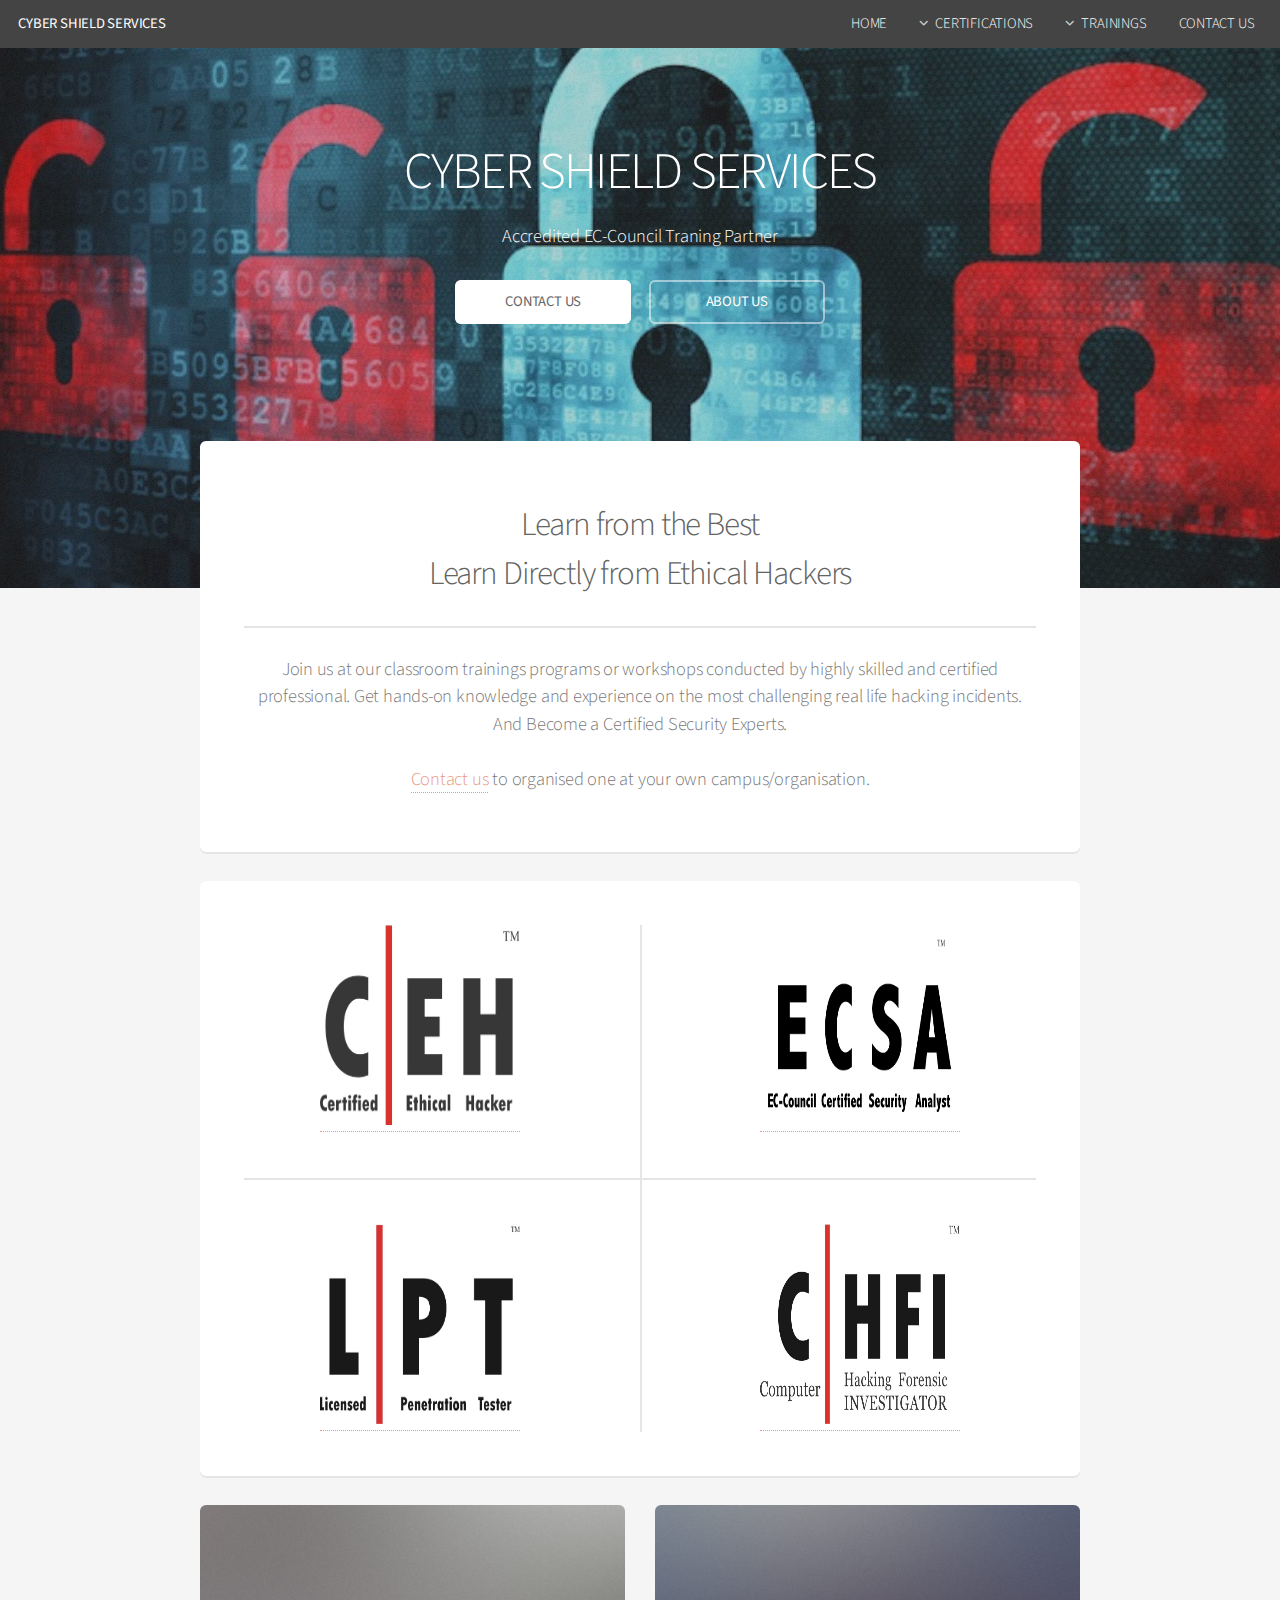
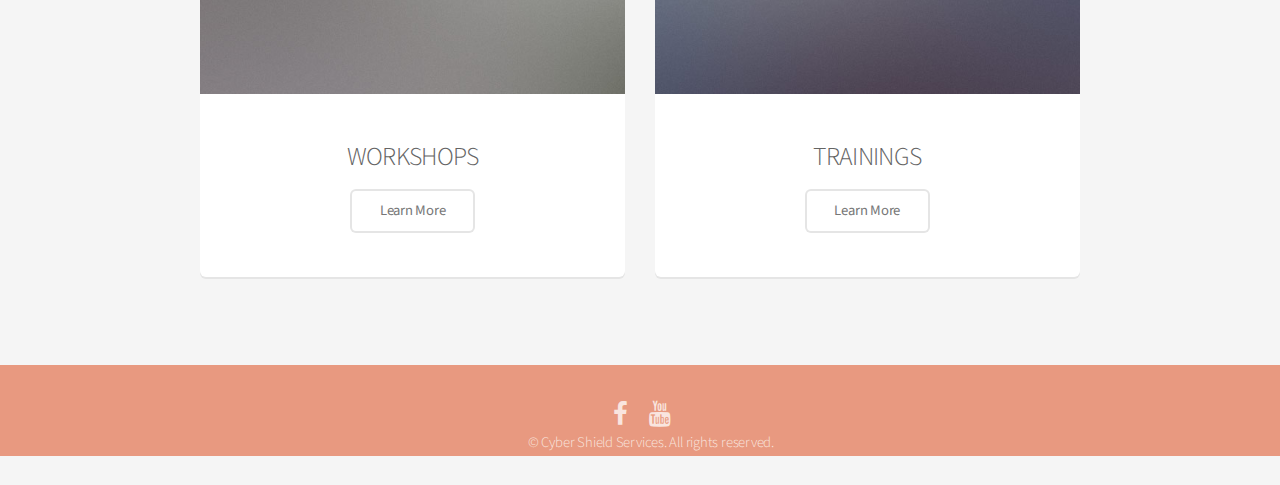
==== index.html @ fa14537e "Commit message" ====
<!DOCTYPE HTML>
<html>
	<head>
		<title>CYBER SHIELD SERVICES</title>
		<meta charset="utf-8" />
		<meta name="viewport" content="width=device-width, initial-scale=1" />
		<!--[if lte IE 8]><script src="assets/js/ie/html5shiv.js"></script><![endif]-->
		<link rel="stylesheet" href="assets/css/main.css" />
		<!--[if lte IE 8]><link rel="stylesheet" href="assets/css/ie8.css" /><![endif]-->
	</head>
	<body class="landing">
		<div id="page-wrapper">

			<!-- Header -->
				<header id="header" class="alt">
					<h1><a href="index.html">CYBER SHIELD SERVICES</a></h1>
					<nav id="nav">
						<ul>
							<li><a href="index.html">HOME</a></li>
							<li>
								<a href="#" class="icon fa-angle-down">CERTIFICATIONS</a>
								<ul>
									<!-- <li><a href="certifications/ENSA.html">ENSA</a></li> -->
									<!-- <li><a href="certifications/CSCU.html">CSCU</a></li> -->
									<li><a href="certifications/CEH.html">CEH</a></li>
									<li><a href="certifications/ECSA.html">ECSA</a></li>
									<li><a href="certifications/LPT.html">LPT</a></li>
									<li><a href="certifications/CHFI.html">CHFI</a></li>
									<!-- <li><a href="certifications/ECSS.html">ECSS</a></li> -->
									<!-- <li><a href="certifications/ECSP.html">ECSP</a></li> -->
								</ul>
							</li>
							<li>
								<a href="#" class="icon fa-angle-down">TRAININGS</a>
								<ul>
									<li><a href="malware_analysis.html">MALWARE ANALYSIS</a></li>
									<li><a href="cloud_security.html">CLOUD SECURITY</a></li>
									<li><a href="mobile_pentest.html">MOBILE PENTEST</a></li>
									<li><a href="incident_handling.html">INCIDENT HANDLING</a></li>
									<li><a href="secure_coding.html">SECURE CODING</a></li>
									<li><a href="vulnerability_management.html">VULNERABILTY</br>MANAGEMENT</a></li>
									<li><a href="penetration_testing.html">PENETRATION</br>TESTING</a></li>
								</ul>
							</li>
							<!--
								<li>
								<a href="#" class="icon fa-angle-down">SERVICES</a>
								<ul>
									<li><a href="service_1.html">SERVICE 1</a></li>
									<li><a href="service_2.html">SERVICE 2</a></li>
									<li><a href="service_3.html">SERVICE 3</a></li>
								</ul>
								</li>
							-->
							<li><a href="contact.html">CONTACT US</a></li>
						</ul>
					</nav>
				</header>

			<!-- Banner -->
				<section id="banner">
					<h2>CYBER SHIELD SERVICES</h2>
					<p>Accredited EC-Council Traning Partner</p>
					<ul class="actions">
						<li><a href="contact.html" class="button special">CONTACT US</a></li>
						<li><a href="aboutus.html" class="button">ABOUT US</a></li>
					</ul>
				</section>

			<!-- Main -->
				<section id="main" class="container">

					<section class="box special">
						<header class="major">
							<h2>Learn from the Best
							<br />
							Learn Directly from Ethical Hackers</h2>
							<p>Join us at our classroom trainings programs or workshops conducted by highly
							skilled and certified professional. Get hands-on knowledge and experience on the 
							most challenging real life hacking incidents. And Become a Certified Security Experts.
							</br>
							</br><a href="mailto:info@cybershieldservices.com">Contact us</a> to organised one at your own campus/organisation.</p>
						</header>
						<!-- <span class="image featured"><img src="images/pic01.jpg" alt="" /></span> -->
					</section>

					<section class="box special features">
						<!-- <div class="features-row">
							<section>
								<span class="icon major fa-bolt accent2"></span>
								<h3>ENSA</h3>
								<p>EC-Council Network Security Administrator</p>
							</section>
							<section>
								<span class="icon major fa-area-chart accent3"></span>
								<h3>CSCU</h3>
								<p>Certified Secure Computer User</p>
							</section>
						</div> -->
						<div class="features-row">
							<section>
								<span><a href="certifications/CEH.html" ><img src="images/CEH.jpg" width="200px" height="200px"></a></span>
							</section>
							<section>
								<span><a href="certifications/ECSA.html" ><img src="images/ECSA.jpg" width="200px" height="200px"></a></span>
							</section>
						</div>
						<div class="features-row">
							<section>
								<span><a href="certifications/LPT.html" ><img src="images/LPT.jpg" width="200px" height="200px"></a></span>
							</section>
							<section>
								<span><a href="certifications/CHFI.html" ><img src="images/CHFI.jpg" width="200px" height="200px"></a></span>
							</section>
						</div>
						<!-- <div class="features-row">
							<section>
								<span class="icon major fa-bolt accent2"></span>
								<h3>ECSS</h3>
								<p>EC-Council Certified Security Specialist</p>
							</section>
							<section>
								<span class="icon major fa-area-chart accent3"></span>
								<h3>ECSP</h3>
								<p>EC-Council Certified Secure Programmer</p>
							</section>
						</div> -->
					</section>

					<div class="row">
						<div class="6u 12u(narrower)">

							<section class="box special">
								<span class="image featured"><img src="images/pic02.jpg" alt="" /></span>
								<h3>WORKSHOPS</h3>
								<ul class="actions">
									<li><a href="./workshops/workshops.html" class="button alt">Learn More</a></li>
								</ul>
							</section>

						</div>
						<div class="6u 12u(narrower)">

							<section class="box special">
								<span class="image featured"><img src="images/pic03.jpg" alt="" /></span>
								<h3>TRAININGS</h3>
								<ul class="actions">
									<li><a href="./trainings/trainings.html" class="button alt">Learn More</a></li>
								</ul>
							</section>

						</div>
					</div>

				</section>

			<!-- CTA -->
				<section id="cta">

					<ul class="icons">
						<li><a href="https://www.facebook.com/Cybershieldservices" class="icon fa-facebook" target="_blank"><span class="label">Facebook</span></a></li>
						<li><a href="https://www.youtube.com/hackingcamp" class="icon fa-youtube" target="_blank"><span class="label">Youtube</span></a></li>
						</br>
						<li>&copy; Cyber Shield Services. All rights reserved.</li>
					</ul>

				</section>

		</div>

		<!-- Scripts -->
			<script src="assets/js/jquery.min.js"></script>
			<script src="assets/js/jquery.dropotron.min.js"></script>
			<script src="assets/js/jquery.scrollgress.min.js"></script>
			<script src="assets/js/skel.min.js"></script>
			<script src="assets/js/util.js"></script>
			<!--[if lte IE 8]><script src="assets/js/ie/respond.min.js"></script><![endif]-->
			<script src="assets/js/main.js"></script>

	</body>
</html>
---- assets/css/main.css ----
@import url("font-awesome.min.css");
@import url("http://fonts.googleapis.com/css?family=Source+Sans+Pro:300,400,300italic,400italic");

/*
	Alpha by HTML5 UP
	html5up.net | @n33co
	Free for personal and commercial use under the CCA 3.0 license (html5up.net/license)
*/

/* Reset */

	html, body, div, span, applet, object, iframe, h1, h2, h3, h4, h5, h6, p, blockquote, pre, a, abbr, acronym, address, big, cite, code, del, dfn, em, img, ins, kbd, q, s, samp, small, strike, strong, sub, sup, tt, var, b, u, i, center, dl, dt, dd, ol, ul, li, fieldset, form, label, legend, table, caption, tbody, tfoot, thead, tr, th, td, article, aside, canvas, details, embed, figure, figcaption, footer, header, hgroup, menu, nav, output, ruby, section, summary, time, mark, audio, video {
		margin: 0;
		padding: 0;
		border: 0;
		font-size: 100%;
		font: inherit;
		vertical-align: baseline;
	}

	article, aside, details, figcaption, figure, footer, header, hgroup, menu, nav, section {
		display: block;
	}

	body {
		line-height: 1;
	}

	ol, ul {
		list-style: none;
	}

	blockquote, q {
		quotes: none;
	}

	blockquote:before, blockquote:after, q:before, q:after {
		content: '';
		content: none;
	}

	table {
		border-collapse: collapse;
		border-spacing: 0;
	}

	body {
		-webkit-text-size-adjust: none;
	}

/* Box Model */

	*, *:before, *:after {
		-moz-box-sizing: border-box;
		-webkit-box-sizing: border-box;
		box-sizing: border-box;
	}

/* Containers */

	.container {
		margin-left: auto;
		margin-right: auto;
	}

	.container.\31 25\25 {
		width: 100%;
		max-width: 75em;
		min-width: 60em;
	}

	.container.\37 5\25 {
		width: 45em;
	}

	.container.\35 0\25 {
		width: 30em;
	}

	.container.\32 5\25 {
		width: 15em;
	}

	.container {
		width: 60em;
	}

	@media screen and (max-width: 1680px) {

		.container.\31 25\25 {
			width: 100%;
			max-width: 75em;
			min-width: 60em;
		}

		.container.\37 5\25 {
			width: 45em;
		}

		.container.\35 0\25 {
			width: 30em;
		}

		.container.\32 5\25 {
			width: 15em;
		}

		.container {
			width: 60em;
		}

	}

	@media screen and (max-width: 1280px) {

		.container.\31 25\25 {
			width: 100%;
			max-width: 75em;
			min-width: 60em;
		}

		.container.\37 5\25 {
			width: 45em;
		}

		.container.\35 0\25 {
			width: 30em;
		}

		.container.\32 5\25 {
			width: 15em;
		}

		.container {
			width: 60em;
		}

	}

	@media screen and (max-width: 980px) {

		.container.\31 25\25 {
			width: 100%;
			max-width: 112.5%;
			min-width: 90%;
		}

		.container.\37 5\25 {
			width: 67.5%;
		}

		.container.\35 0\25 {
			width: 45%;
		}

		.container.\32 5\25 {
			width: 22.5%;
		}

		.container {
			width: 90%;
		}

	}

	@media screen and (max-width: 840px) {

		.container.\31 25\25 {
			width: 100%;
			max-width: 112.5%;
			min-width: 90%;
		}

		.container.\37 5\25 {
			width: 67.5%;
		}

		.container.\35 0\25 {
			width: 45%;
		}

		.container.\32 5\25 {
			width: 22.5%;
		}

		.container {
			width: 90% !important;
		}

	}

	@media screen and (max-width: 736px) {

		.container.\31 25\25 {
			width: 100%;
			max-width: 125%;
			min-width: 100%;
		}

		.container.\37 5\25 {
			width: 75%;
		}

		.container.\35 0\25 {
			width: 50%;
		}

		.container.\32 5\25 {
			width: 25%;
		}

		.container {
			width: 100% !important;
		}

	}

	@media screen and (max-width: 480px) {

		.container.\31 25\25 {
			width: 100%;
			max-width: 125%;
			min-width: 100%;
		}

		.container.\37 5\25 {
			width: 75%;
		}

		.container.\35 0\25 {
			width: 50%;
		}

		.container.\32 5\25 {
			width: 25%;
		}

		.container {
			width: 100% !important;
		}

	}

/* Grid */

	.row {
		border-bottom: solid 1px transparent;
		-moz-box-sizing: border-box;
		-webkit-box-sizing: border-box;
		box-sizing: border-box;
	}

	.row > * {
		float: left;
		-moz-box-sizing: border-box;
		-webkit-box-sizing: border-box;
		box-sizing: border-box;
	}

	.row:after, .row:before {
		content: '';
		display: block;
		clear: both;
		height: 0;
	}

	.row.uniform > * > :first-child {
		margin-top: 0;
	}

	.row.uniform > * > :last-child {
		margin-bottom: 0;
	}

	.row.\30 \25 > * {
		padding: 0 0 0 0em;
	}

	.row.\30 \25 {
		margin: 0 0 -1px 0em;
	}

	.row.uniform.\30 \25 > * {
		padding: 0em 0 0 0em;
	}

	.row.uniform.\30 \25 {
		margin: 0em 0 -1px 0em;
	}

	.row > * {
		padding: 0 0 0 2em;
	}

	.row {
		margin: 0 0 -1px -2em;
	}

	.row.uniform > * {
		padding: 2em 0 0 2em;
	}

	.row.uniform {
		margin: -2em 0 -1px -2em;
	}

	.row.\32 00\25 > * {
		padding: 0 0 0 4em;
	}

	.row.\32 00\25 {
		margin: 0 0 -1px -4em;
	}

	.row.uniform.\32 00\25 > * {
		padding: 4em 0 0 4em;
	}

	.row.uniform.\32 00\25 {
		margin: -4em 0 -1px -4em;
	}

	.row.\31 50\25 > * {
		padding: 0 0 0 3em;
	}

	.row.\31 50\25 {
		margin: 0 0 -1px -3em;
	}

	.row.uniform.\31 50\25 > * {
		padding: 3em 0 0 3em;
	}

	.row.uniform.\31 50\25 {
		margin: -3em 0 -1px -3em;
	}

	.row.\35 0\25 > * {
		padding: 0 0 0 1em;
	}

	.row.\35 0\25 {
		margin: 0 0 -1px -1em;
	}

	.row.uniform.\35 0\25 > * {
		padding: 1em 0 0 1em;
	}

	.row.uniform.\35 0\25 {
		margin: -1em 0 -1px -1em;
	}

	.row.\32 5\25 > * {
		padding: 0 0 0 0.5em;
	}

	.row.\32 5\25 {
		margin: 0 0 -1px -0.5em;
	}

	.row.uniform.\32 5\25 > * {
		padding: 0.5em 0 0 0.5em;
	}

	.row.uniform.\32 5\25 {
		margin: -0.5em 0 -1px -0.5em;
	}

	.\31 2u, .\31 2u\24 {
		width: 100%;
		clear: none;
		margin-left: 0;
	}

	.\31 1u, .\31 1u\24 {
		width: 91.6666666667%;
		clear: none;
		margin-left: 0;
	}

	.\31 0u, .\31 0u\24 {
		width: 83.3333333333%;
		clear: none;
		margin-left: 0;
	}

	.\39 u, .\39 u\24 {
		width: 75%;
		clear: none;
		margin-left: 0;
	}

	.\38 u, .\38 u\24 {
		width: 66.6666666667%;
		clear: none;
		margin-left: 0;
	}

	.\37 u, .\37 u\24 {
		width: 58.3333333333%;
		clear: none;
		margin-left: 0;
	}

	.\36 u, .\36 u\24 {
		width: 50%;
		clear: none;
		margin-left: 0;
	}

	.\35 u, .\35 u\24 {
		width: 41.6666666667%;
		clear: none;
		margin-left: 0;
	}

	.\34 u, .\34 u\24 {
		width: 33.3333333333%;
		clear: none;
		margin-left: 0;
	}

	.\33 u, .\33 u\24 {
		width: 25%;
		clear: none;
		margin-left: 0;
	}

	.\32 u, .\32 u\24 {
		width: 16.6666666667%;
		clear: none;
		margin-left: 0;
	}

	.\31 u, .\31 u\24 {
		width: 8.3333333333%;
		clear: none;
		margin-left: 0;
	}

	.\31 2u\24 + *,
	.\31 1u\24 + *,
	.\31 0u\24 + *,
	.\39 u\24 + *,
	.\38 u\24 + *,
	.\37 u\24 + *,
	.\36 u\24 + *,
	.\35 u\24 + *,
	.\34 u\24 + *,
	.\33 u\24 + *,
	.\32 u\24 + *,
	.\31 u\24 + * {
		clear: left;
	}

	.\-11u {
		margin-left: 91.66667%;
	}

	.\-10u {
		margin-left: 83.33333%;
	}

	.\-9u {
		margin-left: 75%;
	}

	.\-8u {
		margin-left: 66.66667%;
	}

	.\-7u {
		margin-left: 58.33333%;
	}

	.\-6u {
		margin-left: 50%;
	}

	.\-5u {
		margin-left: 41.66667%;
	}

	.\-4u {
		margin-left: 33.33333%;
	}

	.\-3u {
		margin-left: 25%;
	}

	.\-2u {
		margin-left: 16.66667%;
	}

	.\-1u {
		margin-left: 8.33333%;
	}

	@media screen and (max-width: 1680px) {

		.row > * {
			padding: 0 0 0 2em;
		}

		.row {
			margin: 0 0 -1px -2em;
		}

		.row.uniform > * {
			padding: 2em 0 0 2em;
		}

		.row.uniform {
			margin: -2em 0 -1px -2em;
		}

		.row.\32 00\25 > * {
			padding: 0 0 0 4em;
		}

		.row.\32 00\25 {
			margin: 0 0 -1px -4em;
		}

		.row.uniform.\32 00\25 > * {
			padding: 4em 0 0 4em;
		}

		.row.uniform.\32 00\25 {
			margin: -4em 0 -1px -4em;
		}

		.row.\31 50\25 > * {
			padding: 0 0 0 3em;
		}

		.row.\31 50\25 {
			margin: 0 0 -1px -3em;
		}

		.row.uniform.\31 50\25 > * {
			padding: 3em 0 0 3em;
		}

		.row.uniform.\31 50\25 {
			margin: -3em 0 -1px -3em;
		}

		.row.\35 0\25 > * {
			padding: 0 0 0 1em;
		}

		.row.\35 0\25 {
			margin: 0 0 -1px -1em;
		}

		.row.uniform.\35 0\25 > * {
			padding: 1em 0 0 1em;
		}

		.row.uniform.\35 0\25 {
			margin: -1em 0 -1px -1em;
		}

		.row.\32 5\25 > * {
			padding: 0 0 0 0.5em;
		}

		.row.\32 5\25 {
			margin: 0 0 -1px -0.5em;
		}

		.row.uniform.\32 5\25 > * {
			padding: 0.5em 0 0 0.5em;
		}

		.row.uniform.\32 5\25 {
			margin: -0.5em 0 -1px -0.5em;
		}

		.\31 2u\28wide\29, .\31 2u\24\28wide\29 {
			width: 100%;
			clear: none;
			margin-left: 0;
		}

		.\31 1u\28wide\29, .\31 1u\24\28wide\29 {
			width: 91.6666666667%;
			clear: none;
			margin-left: 0;
		}

		.\31 0u\28wide\29, .\31 0u\24\28wide\29 {
			width: 83.3333333333%;
			clear: none;
			margin-left: 0;
		}

		.\39 u\28wide\29, .\39 u\24\28wide\29 {
			width: 75%;
			clear: none;
			margin-left: 0;
		}

		.\38 u\28wide\29, .\38 u\24\28wide\29 {
			width: 66.6666666667%;
			clear: none;
			margin-left: 0;
		}

		.\37 u\28wide\29, .\37 u\24\28wide\29 {
			width: 58.3333333333%;
			clear: none;
			margin-left: 0;
		}

		.\36 u\28wide\29, .\36 u\24\28wide\29 {
			width: 50%;
			clear: none;
			margin-left: 0;
		}

		.\35 u\28wide\29, .\35 u\24\28wide\29 {
			width: 41.6666666667%;
			clear: none;
			margin-left: 0;
		}

		.\34 u\28wide\29, .\34 u\24\28wide\29 {
			width: 33.3333333333%;
			clear: none;
			margin-left: 0;
		}

		.\33 u\28wide\29, .\33 u\24\28wide\29 {
			width: 25%;
			clear: none;
			margin-left: 0;
		}

		.\32 u\28wide\29, .\32 u\24\28wide\29 {
			width: 16.6666666667%;
			clear: none;
			margin-left: 0;
		}

		.\31 u\28wide\29, .\31 u\24\28wide\29 {
			width: 8.3333333333%;
			clear: none;
			margin-left: 0;
		}

		.\31 2u\24\28wide\29 + *,
		.\31 1u\24\28wide\29 + *,
		.\31 0u\24\28wide\29 + *,
		.\39 u\24\28wide\29 + *,
		.\38 u\24\28wide\29 + *,
		.\37 u\24\28wide\29 + *,
		.\36 u\24\28wide\29 + *,
		.\35 u\24\28wide\29 + *,
		.\34 u\24\28wide\29 + *,
		.\33 u\24\28wide\29 + *,
		.\32 u\24\28wide\29 + *,
		.\31 u\24\28wide\29 + * {
			clear: left;
		}

		.\-11u\28wide\29 {
			margin-left: 91.66667%;
		}

		.\-10u\28wide\29 {
			margin-left: 83.33333%;
		}

		.\-9u\28wide\29 {
			margin-left: 75%;
		}

		.\-8u\28wide\29 {
			margin-left: 66.66667%;
		}

		.\-7u\28wide\29 {
			margin-left: 58.33333%;
		}

		.\-6u\28wide\29 {
			margin-left: 50%;
		}

		.\-5u\28wide\29 {
			margin-left: 41.66667%;
		}

		.\-4u\28wide\29 {
			margin-left: 33.33333%;
		}

		.\-3u\28wide\29 {
			margin-left: 25%;
		}

		.\-2u\28wide\29 {
			margin-left: 16.66667%;
		}

		.\-1u\28wide\29 {
			margin-left: 8.33333%;
		}

	}

	@media screen and (max-width: 1280px) {

		.row > * {
			padding: 0 0 0 2em;
		}

		.row {
			margin: 0 0 -1px -2em;
		}

		.row.uniform > * {
			padding: 2em 0 0 2em;
		}

		.row.uniform {
			margin: -2em 0 -1px -2em;
		}

		.row.\32 00\25 > * {
			padding: 0 0 0 4em;
		}

		.row.\32 00\25 {
			margin: 0 0 -1px -4em;
		}

		.row.uniform.\32 00\25 > * {
			padding: 4em 0 0 4em;
		}

		.row.uniform.\32 00\25 {
			margin: -4em 0 -1px -4em;
		}

		.row.\31 50\25 > * {
			padding: 0 0 0 3em;
		}

		.row.\31 50\25 {
			margin: 0 0 -1px -3em;
		}

		.row.uniform.\31 50\25 > * {
			padding: 3em 0 0 3em;
		}

		.row.uniform.\31 50\25 {
			margin: -3em 0 -1px -3em;
		}

		.row.\35 0\25 > * {
			padding: 0 0 0 1em;
		}

		.row.\35 0\25 {
			margin: 0 0 -1px -1em;
		}

		.row.uniform.\35 0\25 > * {
			padding: 1em 0 0 1em;
		}

		.row.uniform.\35 0\25 {
			margin: -1em 0 -1px -1em;
		}

		.row.\32 5\25 > * {
			padding: 0 0 0 0.5em;
		}

		.row.\32 5\25 {
			margin: 0 0 -1px -0.5em;
		}

		.row.uniform.\32 5\25 > * {
			padding: 0.5em 0 0 0.5em;
		}

		.row.uniform.\32 5\25 {
			margin: -0.5em 0 -1px -0.5em;
		}

		.\31 2u\28normal\29, .\31 2u\24\28normal\29 {
			width: 100%;
			clear: none;
			margin-left: 0;
		}

		.\31 1u\28normal\29, .\31 1u\24\28normal\29 {
			width: 91.6666666667%;
			clear: none;
			margin-left: 0;
		}

		.\31 0u\28normal\29, .\31 0u\24\28normal\29 {
			width: 83.3333333333%;
			clear: none;
			margin-left: 0;
		}

		.\39 u\28normal\29, .\39 u\24\28normal\29 {
			width: 75%;
			clear: none;
			margin-left: 0;
		}

		.\38 u\28normal\29, .\38 u\24\28normal\29 {
			width: 66.6666666667%;
			clear: none;
			margin-left: 0;
		}

		.\37 u\28normal\29, .\37 u\24\28normal\29 {
			width: 58.3333333333%;
			clear: none;
			margin-left: 0;
		}

		.\36 u\28normal\29, .\36 u\24\28normal\29 {
			width: 50%;
			clear: none;
			margin-left: 0;
		}

		.\35 u\28normal\29, .\35 u\24\28normal\29 {
			width: 41.6666666667%;
			clear: none;
			margin-left: 0;
		}

		.\34 u\28normal\29, .\34 u\24\28normal\29 {
			width: 33.3333333333%;
			clear: none;
			margin-left: 0;
		}

		.\33 u\28normal\29, .\33 u\24\28normal\29 {
			width: 25%;
			clear: none;
			margin-left: 0;
		}

		.\32 u\28normal\29, .\32 u\24\28normal\29 {
			width: 16.6666666667%;
			clear: none;
			margin-left: 0;
		}

		.\31 u\28normal\29, .\31 u\24\28normal\29 {
			width: 8.3333333333%;
			clear: none;
			margin-left: 0;
		}

		.\31 2u\24\28normal\29 + *,
		.\31 1u\24\28normal\29 + *,
		.\31 0u\24\28normal\29 + *,
		.\39 u\24\28normal\29 + *,
		.\38 u\24\28normal\29 + *,
		.\37 u\24\28normal\29 + *,
		.\36 u\24\28normal\29 + *,
		.\35 u\24\28normal\29 + *,
		.\34 u\24\28normal\29 + *,
		.\33 u\24\28normal\29 + *,
		.\32 u\24\28normal\29 + *,
		.\31 u\24\28normal\29 + * {
			clear: left;
		}

		.\-11u\28normal\29 {
			margin-left: 91.66667%;
		}

		.\-10u\28normal\29 {
			margin-left: 83.33333%;
		}

		.\-9u\28normal\29 {
			margin-left: 75%;
		}

		.\-8u\28normal\29 {
			margin-left: 66.66667%;
		}

		.\-7u\28normal\29 {
			margin-left: 58.33333%;
		}

		.\-6u\28normal\29 {
			margin-left: 50%;
		}

		.\-5u\28normal\29 {
			margin-left: 41.66667%;
		}

		.\-4u\28normal\29 {
			margin-left: 33.33333%;
		}

		.\-3u\28normal\29 {
			margin-left: 25%;
		}

		.\-2u\28normal\29 {
			margin-left: 16.66667%;
		}

		.\-1u\28normal\29 {
			margin-left: 8.33333%;
		}

	}

	@media screen and (max-width: 980px) {

		.row > * {
			padding: 0 0 0 2em;
		}

		.row {
			margin: 0 0 -1px -2em;
		}

		.row.uniform > * {
			padding: 2em 0 0 2em;
		}

		.row.uniform {
			margin: -2em 0 -1px -2em;
		}

		.row.\32 00\25 > * {
			padding: 0 0 0 4em;
		}

		.row.\32 00\25 {
			margin: 0 0 -1px -4em;
		}

		.row.uniform.\32 00\25 > * {
			padding: 4em 0 0 4em;
		}

		.row.uniform.\32 00\25 {
			margin: -4em 0 -1px -4em;
		}

		.row.\31 50\25 > * {
			padding: 0 0 0 3em;
		}

		.row.\31 50\25 {
			margin: 0 0 -1px -3em;
		}

		.row.uniform.\31 50\25 > * {
			padding: 3em 0 0 3em;
		}

		.row.uniform.\31 50\25 {
			margin: -3em 0 -1px -3em;
		}

		.row.\35 0\25 > * {
			padding: 0 0 0 1em;
		}

		.row.\35 0\25 {
			margin: 0 0 -1px -1em;
		}

		.row.uniform.\35 0\25 > * {
			padding: 1em 0 0 1em;
		}

		.row.uniform.\35 0\25 {
			margin: -1em 0 -1px -1em;
		}

		.row.\32 5\25 > * {
			padding: 0 0 0 0.5em;
		}

		.row.\32 5\25 {
			margin: 0 0 -1px -0.5em;
		}

		.row.uniform.\32 5\25 > * {
			padding: 0.5em 0 0 0.5em;
		}

		.row.uniform.\32 5\25 {
			margin: -0.5em 0 -1px -0.5em;
		}

		.\31 2u\28narrow\29, .\31 2u\24\28narrow\29 {
			width: 100%;
			clear: none;
			margin-left: 0;
		}

		.\31 1u\28narrow\29, .\31 1u\24\28narrow\29 {
			width: 91.6666666667%;
			clear: none;
			margin-left: 0;
		}

		.\31 0u\28narrow\29, .\31 0u\24\28narrow\29 {
			width: 83.3333333333%;
			clear: none;
			margin-left: 0;
		}

		.\39 u\28narrow\29, .\39 u\24\28narrow\29 {
			width: 75%;
			clear: none;
			margin-left: 0;
		}

		.\38 u\28narrow\29, .\38 u\24\28narrow\29 {
			width: 66.6666666667%;
			clear: none;
			margin-left: 0;
		}

		.\37 u\28narrow\29, .\37 u\24\28narrow\29 {
			width: 58.3333333333%;
			clear: none;
			margin-left: 0;
		}

		.\36 u\28narrow\29, .\36 u\24\28narrow\29 {
			width: 50%;
			clear: none;
			margin-left: 0;
		}

		.\35 u\28narrow\29, .\35 u\24\28narrow\29 {
			width: 41.6666666667%;
			clear: none;
			margin-left: 0;
		}

		.\34 u\28narrow\29, .\34 u\24\28narrow\29 {
			width: 33.3333333333%;
			clear: none;
			margin-left: 0;
		}

		.\33 u\28narrow\29, .\33 u\24\28narrow\29 {
			width: 25%;
			clear: none;
			margin-left: 0;
		}

		.\32 u\28narrow\29, .\32 u\24\28narrow\29 {
			width: 16.6666666667%;
			clear: none;
			margin-left: 0;
		}

		.\31 u\28narrow\29, .\31 u\24\28narrow\29 {
			width: 8.3333333333%;
			clear: none;
			margin-left: 0;
		}

		.\31 2u\24\28narrow\29 + *,
		.\31 1u\24\28narrow\29 + *,
		.\31 0u\24\28narrow\29 + *,
		.\39 u\24\28narrow\29 + *,
		.\38 u\24\28narrow\29 + *,
		.\37 u\24\28narrow\29 + *,
		.\36 u\24\28narrow\29 + *,
		.\35 u\24\28narrow\29 + *,
		.\34 u\24\28narrow\29 + *,
		.\33 u\24\28narrow\29 + *,
		.\32 u\24\28narrow\29 + *,
		.\31 u\24\28narrow\29 + * {
			clear: left;
		}

		.\-11u\28narrow\29 {
			margin-left: 91.66667%;
		}

		.\-10u\28narrow\29 {
			margin-left: 83.33333%;
		}

		.\-9u\28narrow\29 {
			margin-left: 75%;
		}

		.\-8u\28narrow\29 {
			margin-left: 66.66667%;
		}

		.\-7u\28narrow\29 {
			margin-left: 58.33333%;
		}

		.\-6u\28narrow\29 {
			margin-left: 50%;
		}

		.\-5u\28narrow\29 {
			margin-left: 41.66667%;
		}

		.\-4u\28narrow\29 {
			margin-left: 33.33333%;
		}

		.\-3u\28narrow\29 {
			margin-left: 25%;
		}

		.\-2u\28narrow\29 {
			margin-left: 16.66667%;
		}

		.\-1u\28narrow\29 {
			margin-left: 8.33333%;
		}

	}

	@media screen and (max-width: 840px) {

		.row > * {
			padding: 0 0 0 2em;
		}

		.row {
			margin: 0 0 -1px -2em;
		}

		.row.uniform > * {
			padding: 2em 0 0 2em;
		}

		.row.uniform {
			margin: -2em 0 -1px -2em;
		}

		.row.\32 00\25 > * {
			padding: 0 0 0 4em;
		}

		.row.\32 00\25 {
			margin: 0 0 -1px -4em;
		}

		.row.uniform.\32 00\25 > * {
			padding: 4em 0 0 4em;
		}

		.row.uniform.\32 00\25 {
			margin: -4em 0 -1px -4em;
		}

		.row.\31 50\25 > * {
			padding: 0 0 0 3em;
		}

		.row.\31 50\25 {
			margin: 0 0 -1px -3em;
		}

		.row.uniform.\31 50\25 > * {
			padding: 3em 0 0 3em;
		}

		.row.uniform.\31 50\25 {
			margin: -3em 0 -1px -3em;
		}

		.row.\35 0\25 > * {
			padding: 0 0 0 1em;
		}

		.row.\35 0\25 {
			margin: 0 0 -1px -1em;
		}

		.row.uniform.\35 0\25 > * {
			padding: 1em 0 0 1em;
		}

		.row.uniform.\35 0\25 {
			margin: -1em 0 -1px -1em;
		}

		.row.\32 5\25 > * {
			padding: 0 0 0 0.5em;
		}

		.row.\32 5\25 {
			margin: 0 0 -1px -0.5em;
		}

		.row.uniform.\32 5\25 > * {
			padding: 0.5em 0 0 0.5em;
		}

		.row.uniform.\32 5\25 {
			margin: -0.5em 0 -1px -0.5em;
		}

		.\31 2u\28narrower\29, .\31 2u\24\28narrower\29 {
			width: 100%;
			clear: none;
			margin-left: 0;
		}

		.\31 1u\28narrower\29, .\31 1u\24\28narrower\29 {
			width: 91.6666666667%;
			clear: none;
			margin-left: 0;
		}

		.\31 0u\28narrower\29, .\31 0u\24\28narrower\29 {
			width: 83.3333333333%;
			clear: none;
			margin-left: 0;
		}

		.\39 u\28narrower\29, .\39 u\24\28narrower\29 {
			width: 75%;
			clear: none;
			margin-left: 0;
		}

		.\38 u\28narrower\29, .\38 u\24\28narrower\29 {
			width: 66.6666666667%;
			clear: none;
			margin-left: 0;
		}

		.\37 u\28narrower\29, .\37 u\24\28narrower\29 {
			width: 58.3333333333%;
			clear: none;
			margin-left: 0;
		}

		.\36 u\28narrower\29, .\36 u\24\28narrower\29 {
			width: 50%;
			clear: none;
			margin-left: 0;
		}

		.\35 u\28narrower\29, .\35 u\24\28narrower\29 {
			width: 41.6666666667%;
			clear: none;
			margin-left: 0;
		}

		.\34 u\28narrower\29, .\34 u\24\28narrower\29 {
			width: 33.3333333333%;
			clear: none;
			margin-left: 0;
		}

		.\33 u\28narrower\29, .\33 u\24\28narrower\29 {
			width: 25%;
			clear: none;
			margin-left: 0;
		}

		.\32 u\28narrower\29, .\32 u\24\28narrower\29 {
			width: 16.6666666667%;
			clear: none;
			margin-left: 0;
		}

		.\31 u\28narrower\29, .\31 u\24\28narrower\29 {
			width: 8.3333333333%;
			clear: none;
			margin-left: 0;
		}

		.\31 2u\24\28narrower\29 + *,
		.\31 1u\24\28narrower\29 + *,
		.\31 0u\24\28narrower\29 + *,
		.\39 u\24\28narrower\29 + *,
		.\38 u\24\28narrower\29 + *,
		.\37 u\24\28narrower\29 + *,
		.\36 u\24\28narrower\29 + *,
		.\35 u\24\28narrower\29 + *,
		.\34 u\24\28narrower\29 + *,
		.\33 u\24\28narrower\29 + *,
		.\32 u\24\28narrower\29 + *,
		.\31 u\24\28narrower\29 + * {
			clear: left;
		}

		.\-11u\28narrower\29 {
			margin-left: 91.66667%;
		}

		.\-10u\28narrower\29 {
			margin-left: 83.33333%;
		}

		.\-9u\28narrower\29 {
			margin-left: 75%;
		}

		.\-8u\28narrower\29 {
			margin-left: 66.66667%;
		}

		.\-7u\28narrower\29 {
			margin-left: 58.33333%;
		}

		.\-6u\28narrower\29 {
			margin-left: 50%;
		}

		.\-5u\28narrower\29 {
			margin-left: 41.66667%;
		}

		.\-4u\28narrower\29 {
			margin-left: 33.33333%;
		}

		.\-3u\28narrower\29 {
			margin-left: 25%;
		}

		.\-2u\28narrower\29 {
			margin-left: 16.66667%;
		}

		.\-1u\28narrower\29 {
			margin-left: 8.33333%;
		}

	}

	@media screen and (max-width: 736px) {

		.row > * {
			padding: 0 0 0 2em;
		}

		.row {
			margin: 0 0 -1px -2em;
		}

		.row.uniform > * {
			padding: 2em 0 0 2em;
		}

		.row.uniform {
			margin: -2em 0 -1px -2em;
		}

		.row.\32 00\25 > * {
			padding: 0 0 0 4em;
		}

		.row.\32 00\25 {
			margin: 0 0 -1px -4em;
		}

		.row.uniform.\32 00\25 > * {
			padding: 4em 0 0 4em;
		}

		.row.uniform.\32 00\25 {
			margin: -4em 0 -1px -4em;
		}

		.row.\31 50\25 > * {
			padding: 0 0 0 3em;
		}

		.row.\31 50\25 {
			margin: 0 0 -1px -3em;
		}

		.row.uniform.\31 50\25 > * {
			padding: 3em 0 0 3em;
		}

		.row.uniform.\31 50\25 {
			margin: -3em 0 -1px -3em;
		}

		.row.\35 0\25 > * {
			padding: 0 0 0 1em;
		}

		.row.\35 0\25 {
			margin: 0 0 -1px -1em;
		}

		.row.uniform.\35 0\25 > * {
			padding: 1em 0 0 1em;
		}

		.row.uniform.\35 0\25 {
			margin: -1em 0 -1px -1em;
		}

		.row.\32 5\25 > * {
			padding: 0 0 0 0.5em;
		}

		.row.\32 5\25 {
			margin: 0 0 -1px -0.5em;
		}

		.row.uniform.\32 5\25 > * {
			padding: 0.5em 0 0 0.5em;
		}

		.row.uniform.\32 5\25 {
			margin: -0.5em 0 -1px -0.5em;
		}

		.\31 2u\28mobile\29, .\31 2u\24\28mobile\29 {
			width: 100%;
			clear: none;
			margin-left: 0;
		}

		.\31 1u\28mobile\29, .\31 1u\24\28mobile\29 {
			width: 91.6666666667%;
			clear: none;
			margin-left: 0;
		}

		.\31 0u\28mobile\29, .\31 0u\24\28mobile\29 {
			width: 83.3333333333%;
			clear: none;
			margin-left: 0;
		}

		.\39 u\28mobile\29, .\39 u\24\28mobile\29 {
			width: 75%;
			clear: none;
			margin-left: 0;
		}

		.\38 u\28mobile\29, .\38 u\24\28mobile\29 {
			width: 66.6666666667%;
			clear: none;
			margin-left: 0;
		}

		.\37 u\28mobile\29, .\37 u\24\28mobile\29 {
			width: 58.3333333333%;
			clear: none;
			margin-left: 0;
		}

		.\36 u\28mobile\29, .\36 u\24\28mobile\29 {
			width: 50%;
			clear: none;
			margin-left: 0;
		}

		.\35 u\28mobile\29, .\35 u\24\28mobile\29 {
			width: 41.6666666667%;
			clear: none;
			margin-left: 0;
		}

		.\34 u\28mobile\29, .\34 u\24\28mobile\29 {
			width: 33.3333333333%;
			clear: none;
			margin-left: 0;
		}

		.\33 u\28mobile\29, .\33 u\24\28mobile\29 {
			width: 25%;
			clear: none;
			margin-left: 0;
		}

		.\32 u\28mobile\29, .\32 u\24\28mobile\29 {
			width: 16.6666666667%;
			clear: none;
			margin-left: 0;
		}

		.\31 u\28mobile\29, .\31 u\24\28mobile\29 {
			width: 8.3333333333%;
			clear: none;
			margin-left: 0;
		}

		.\31 2u\24\28mobile\29 + *,
		.\31 1u\24\28mobile\29 + *,
		.\31 0u\24\28mobile\29 + *,
		.\39 u\24\28mobile\29 + *,
		.\38 u\24\28mobile\29 + *,
		.\37 u\24\28mobile\29 + *,
		.\36 u\24\28mobile\29 + *,
		.\35 u\24\28mobile\29 + *,
		.\34 u\24\28mobile\29 + *,
		.\33 u\24\28mobile\29 + *,
		.\32 u\24\28mobile\29 + *,
		.\31 u\24\28mobile\29 + * {
			clear: left;
		}

		.\-11u\28mobile\29 {
			margin-left: 91.66667%;
		}

		.\-10u\28mobile\29 {
			margin-left: 83.33333%;
		}

		.\-9u\28mobile\29 {
			margin-left: 75%;
		}

		.\-8u\28mobile\29 {
			margin-left: 66.66667%;
		}

		.\-7u\28mobile\29 {
			margin-left: 58.33333%;
		}

		.\-6u\28mobile\29 {
			margin-left: 50%;
		}

		.\-5u\28mobile\29 {
			margin-left: 41.66667%;
		}

		.\-4u\28mobile\29 {
			margin-left: 33.33333%;
		}

		.\-3u\28mobile\29 {
			margin-left: 25%;
		}

		.\-2u\28mobile\29 {
			margin-left: 16.66667%;
		}

		.\-1u\28mobile\29 {
			margin-left: 8.33333%;
		}

	}

	@media screen and (max-width: 480px) {

		.row > * {
			padding: 0 0 0 2em;
		}

		.row {
			margin: 0 0 -1px -2em;
		}

		.row.uniform > * {
			padding: 2em 0 0 2em;
		}

		.row.uniform {
			margin: -2em 0 -1px -2em;
		}

		.row.\32 00\25 > * {
			padding: 0 0 0 4em;
		}

		.row.\32 00\25 {
			margin: 0 0 -1px -4em;
		}

		.row.uniform.\32 00\25 > * {
			padding: 4em 0 0 4em;
		}

		.row.uniform.\32 00\25 {
			margin: -4em 0 -1px -4em;
		}

		.row.\31 50\25 > * {
			padding: 0 0 0 3em;
		}

		.row.\31 50\25 {
			margin: 0 0 -1px -3em;
		}

		.row.uniform.\31 50\25 > * {
			padding: 3em 0 0 3em;
		}

		.row.uniform.\31 50\25 {
			margin: -3em 0 -1px -3em;
		}

		.row.\35 0\25 > * {
			padding: 0 0 0 1em;
		}

		.row.\35 0\25 {
			margin: 0 0 -1px -1em;
		}

		.row.uniform.\35 0\25 > * {
			padding: 1em 0 0 1em;
		}

		.row.uniform.\35 0\25 {
			margin: -1em 0 -1px -1em;
		}

		.row.\32 5\25 > * {
			padding: 0 0 0 0.5em;
		}

		.row.\32 5\25 {
			margin: 0 0 -1px -0.5em;
		}

		.row.uniform.\32 5\25 > * {
			padding: 0.5em 0 0 0.5em;
		}

		.row.uniform.\32 5\25 {
			margin: -0.5em 0 -1px -0.5em;
		}

		.\31 2u\28mobilep\29, .\31 2u\24\28mobilep\29 {
			width: 100%;
			clear: none;
			margin-left: 0;
		}

		.\31 1u\28mobilep\29, .\31 1u\24\28mobilep\29 {
			width: 91.6666666667%;
			clear: none;
			margin-left: 0;
		}

		.\31 0u\28mobilep\29, .\31 0u\24\28mobilep\29 {
			width: 83.3333333333%;
			clear: none;
			margin-left: 0;
		}

		.\39 u\28mobilep\29, .\39 u\24\28mobilep\29 {
			width: 75%;
			clear: none;
			margin-left: 0;
		}

		.\38 u\28mobilep\29, .\38 u\24\28mobilep\29 {
			width: 66.6666666667%;
			clear: none;
			margin-left: 0;
		}

		.\37 u\28mobilep\29, .\37 u\24\28mobilep\29 {
			width: 58.3333333333%;
			clear: none;
			margin-left: 0;
		}

		.\36 u\28mobilep\29, .\36 u\24\28mobilep\29 {
			width: 50%;
			clear: none;
			margin-left: 0;
		}

		.\35 u\28mobilep\29, .\35 u\24\28mobilep\29 {
			width: 41.6666666667%;
			clear: none;
			margin-left: 0;
		}

		.\34 u\28mobilep\29, .\34 u\24\28mobilep\29 {
			width: 33.3333333333%;
			clear: none;
			margin-left: 0;
		}

		.\33 u\28mobilep\29, .\33 u\24\28mobilep\29 {
			width: 25%;
			clear: none;
			margin-left: 0;
		}

		.\32 u\28mobilep\29, .\32 u\24\28mobilep\29 {
			width: 16.6666666667%;
			clear: none;
			margin-left: 0;
		}

		.\31 u\28mobilep\29, .\31 u\24\28mobilep\29 {
			width: 8.3333333333%;
			clear: none;
			margin-left: 0;
		}

		.\31 2u\24\28mobilep\29 + *,
		.\31 1u\24\28mobilep\29 + *,
		.\31 0u\24\28mobilep\29 + *,
		.\39 u\24\28mobilep\29 + *,
		.\38 u\24\28mobilep\29 + *,
		.\37 u\24\28mobilep\29 + *,
		.\36 u\24\28mobilep\29 + *,
		.\35 u\24\28mobilep\29 + *,
		.\34 u\24\28mobilep\29 + *,
		.\33 u\24\28mobilep\29 + *,
		.\32 u\24\28mobilep\29 + *,
		.\31 u\24\28mobilep\29 + * {
			clear: left;
		}

		.\-11u\28mobilep\29 {
			margin-left: 91.66667%;
		}

		.\-10u\28mobilep\29 {
			margin-left: 83.33333%;
		}

		.\-9u\28mobilep\29 {
			margin-left: 75%;
		}

		.\-8u\28mobilep\29 {
			margin-left: 66.66667%;
		}

		.\-7u\28mobilep\29 {
			margin-left: 58.33333%;
		}

		.\-6u\28mobilep\29 {
			margin-left: 50%;
		}

		.\-5u\28mobilep\29 {
			margin-left: 41.66667%;
		}

		.\-4u\28mobilep\29 {
			margin-left: 33.33333%;
		}

		.\-3u\28mobilep\29 {
			margin-left: 25%;
		}

		.\-2u\28mobilep\29 {
			margin-left: 16.66667%;
		}

		.\-1u\28mobilep\29 {
			margin-left: 8.33333%;
		}

	}

/* Basic */

	body {
		background: #f5f5f5;
	}

	body, input, select, textarea {
		color: #777;
		font-family: "Source Sans Pro", sans-serif;
		font-size: 16pt;
		font-weight: 300;
		line-height: 1.65em;
		letter-spacing: -0.015em;
	}

	a {
		-moz-transition: color 0.2s ease-in-out, border-bottom-color 0.2s ease-in-out;
		-webkit-transition: color 0.2s ease-in-out, border-bottom-color 0.2s ease-in-out;
		-ms-transition: color 0.2s ease-in-out, border-bottom-color 0.2s ease-in-out;
		transition: color 0.2s ease-in-out, border-bottom-color 0.2s ease-in-out;
		border-bottom: dotted 1px;
		color: #e89980;
		text-decoration: none;
	}

		a:hover {
			border-bottom-color: transparent;
		}

	strong, b {
		color: #646464;
		font-weight: 400;
	}

	em, i {
		font-style: italic;
	}

	p {
		margin: 0 0 2em 0;
	}

	h1, h2, h3, h4, h5, h6 {
		color: #646464;
		font-weight: 300;
		line-height: 1em;
		margin: 0 0 0.5em 0;
	}

		h1 a, h2 a, h3 a, h4 a, h5 a, h6 a {
			color: inherit;
			text-decoration: none;
		}

	h2 {
		font-size: 2.25em;
		line-height: 1.5em;
		letter-spacing: -0.035em;
	}

	h3 {
		font-size: 1.75em;
		line-height: 1.5em;
		letter-spacing: -0.025em;
	}

	h4 {
		font-size: 1.1em;
		line-height: 1.5em;
		letter-spacing: 0;
	}

	h5 {
		font-size: 0.9em;
		line-height: 1.5em;
		letter-spacing: 0;
	}

	h6 {
		font-size: 0.7em;
		line-height: 1.5em;
		letter-spacing: 0;
	}

	sub {
		font-size: 0.8em;
		position: relative;
		top: 0.5em;
	}

	sup {
		font-size: 0.8em;
		position: relative;
		top: -0.5em;
	}

	hr {
		border: 0;
		border-bottom: solid 2px #e5e5e5;
		margin: 2em 0;
	}

		hr.major {
			margin: 3em 0;
		}

	blockquote {
		border-left: solid 4px #e5e5e5;
		font-style: italic;
		margin: 0 0 2em 0;
		padding: 0.5em 0 0.5em 2em;
	}

	pre {
		-webkit-overflow-scrolling: touch;
		background: #f8f8f8;
		border-radius: 6px;
		border: solid 1px #e5e5e5;
		font-family: monospace;
		font-size: 0.9em;
		line-height: 1.75em;
		margin: 0 0 2em 0;
		overflow-x: auto;
		padding: 1em 1.5em;
	}

	code {
		background: #f8f8f8;
		border-radius: 6px;
		border: solid 1px #e5e5e5;
		font-family: monospace;
		font-size: 0.9em;
		margin: 0 0.25em;
		padding: 0.25em 0.65em;
	}

	.align-left {
		text-align: left;
	}

	.align-center {
		text-align: center;
	}

	.align-right {
		text-align: right;
	}

/* Section/Article */

	section.special, article.special {
		text-align: center;
	}

	header p {
		color: #999;
		position: relative;
		margin: 0 0 1.5em 0;
		font-style: italic;
	}

	header h2 + p {
		font-size: 1.25em;
		margin-top: -1em;
		line-height: 1.5em;
	}

	header h3 + p {
		font-size: 1.1em;
		margin-top: -0.85em;
		line-height: 1.5em;
	}

	header h4 + p,
	header h5 + p,
	header h6 + p {
		font-size: 0.8em;
		margin-top: -0.5em;
		line-height: 1.5em;
	}

	header.major {
		padding: 1em 0;
		text-align: center;
	}

		header.major h2 {
			margin: 0;
		}

		header.major p {
			display: inline-block;
			border-top: solid 2px #e5e5e5;
			color: #777;
			margin: 1.5em 0 0 0;
			padding: 1.5em 0 0 0;
			font-style: normal;
		}

/* Form */

	form {
		margin: 0 0 2em 0;
	}

	label {
		color: #646464;
		display: block;
		font-size: 0.9em;
		font-weight: 300;
		margin: 0 0 1em 0;
	}

	input[type="text"],
	input[type="password"],
	input[type="email"],
	select,
	textarea {
		-moz-appearance: none;
		-webkit-appearance: none;
		-ms-appearance: none;
		appearance: none;
		background: #f8f8f8;
		border-radius: 6px;
		border: solid 1px #e5e5e5;
		color: inherit;
		display: block;
		outline: 0;
		padding: 0 1em;
		text-decoration: none;
		width: 100%;
	}

		input[type="text"]:invalid,
		input[type="password"]:invalid,
		input[type="email"]:invalid,
		select:invalid,
		textarea:invalid {
			box-shadow: none;
		}

		input[type="text"]:focus,
		input[type="password"]:focus,
		input[type="email"]:focus,
		select:focus,
		textarea:focus {
			border-color: #e89980;
			box-shadow: 0 0 0 2px #e89980;
		}

	.select-wrapper {
		text-decoration: none;
		display: block;
		position: relative;
	}

		.select-wrapper:before {
			-moz-osx-font-smoothing: grayscale;
			-webkit-font-smoothing: antialiased;
			font-family: FontAwesome;
			font-style: normal;
			font-weight: normal;
			text-transform: none !important;
		}

		.select-wrapper:before {
			color: #e5e5e5;
			content: '\f078';
			display: block;
			height: 3em;
			line-height: 3em;
			pointer-events: none;
			position: absolute;
			right: 0;
			text-align: center;
			top: 0;
			width: 3em;
		}

		.select-wrapper select::-ms-expand {
			display: none;
		}

	input[type="text"],
	input[type="password"],
	input[type="email"],
	select {
		height: 3em;
	}

	textarea {
		padding: 0.75em 1em;
	}

	input[type="checkbox"],
	input[type="radio"] {
		-moz-appearance: none;
		-webkit-appearance: none;
		-ms-appearance: none;
		appearance: none;
		display: block;
		float: left;
		margin-right: -2em;
		opacity: 0;
		width: 1em;
		z-index: -1;
	}

		input[type="checkbox"] + label,
		input[type="radio"] + label {
			text-decoration: none;
			color: #777;
			cursor: pointer;
			display: inline-block;
			font-size: 1em;
			font-weight: 300;
			padding-left: 2.55em;
			padding-right: 0.75em;
			position: relative;
		}

			input[type="checkbox"] + label:before,
			input[type="radio"] + label:before {
				-moz-osx-font-smoothing: grayscale;
				-webkit-font-smoothing: antialiased;
				font-family: FontAwesome;
				font-style: normal;
				font-weight: normal;
				text-transform: none !important;
			}

			input[type="checkbox"] + label:before,
			input[type="radio"] + label:before {
				background: #f8f8f8;
				border-radius: 6px;
				border: solid 1px #e5e5e5;
				content: '';
				display: inline-block;
				height: 1.8em;
				left: 0;
				line-height: 1.725em;
				position: absolute;
				text-align: center;
				top: 0;
				width: 1.8em;
			}

		input[type="checkbox"]:checked + label:before,
		input[type="radio"]:checked + label:before {
			background: #666;
			border-color: #666;
			color: #ffffff;
			content: '\f00c';
		}

		input[type="checkbox"]:focus + label:before,
		input[type="radio"]:focus + label:before {
			border-color: #e89980;
			box-shadow: 0 0 0 1px #e89980;
		}

	input[type="checkbox"] + label:before {
		border-radius: 6px;
	}

	input[type="radio"] + label:before {
		border-radius: 100%;
	}

	::-webkit-input-placeholder {
		color: #999 !important;
		opacity: 1.0;
	}

	:-moz-placeholder {
		color: #999 !important;
		opacity: 1.0;
	}

	::-moz-placeholder {
		color: #999 !important;
		opacity: 1.0;
	}

	:-ms-input-placeholder {
		color: #999 !important;
		opacity: 1.0;
	}

	.formerize-placeholder {
		color: #999 !important;
		opacity: 1.0;
	}

/* Box */

	.box {
		background: #fff;
		border-radius: 6px;
		box-shadow: 0 2px 0 0 #e5e5e5;
		margin: 0 0 2em 0;
		padding: 3em;
	}

		.box > :last-child {
			margin-bottom: 0;
		}

		.box.alt {
			background: none !important;
			border-radius: 0 !important;
			box-shadow: none !important;
			margin: 0 0 2em 0;
			padding: 0 !important;
		}

		.box.features .features-row {
			border-top: solid 2px #e5e5e5;
			position: relative;
		}

			.box.features .features-row:after {
				clear: both;
				content: '';
				display: block;
			}

			.box.features .features-row section {
				float: left;
				padding: 3em;
				width: 50%;
			}

				.box.features .features-row section :last-child {
					margin-bottom: 0;
				}

				.box.features .features-row section:nth-child(2n) {
					padding-right: 0;
				}

					.box.features .features-row section:nth-child(2n):before {
						background: #e5e5e5;
						content: '';
						display: block;
						height: 100%;
						margin-left: -3em;
						position: absolute;
						top: 0;
						width: 2px;
					}

				.box.features .features-row section:nth-child(2n-1) {
					padding-left: 0;
				}

			.box.features .features-row:first-child {
				border-top: 0;
			}

				.box.features .features-row:first-child section {
					padding-top: 0;
				}

			.box.features .features-row:last-child {
				padding-bottom: 0;
			}

				.box.features .features-row:last-child section {
					padding-bottom: 0;
				}

		.box.special {
			text-align: center;
		}

		.box .image.featured {
			border-radius: 0;
			display: block;
			margin: 3em 0 3em -3em;
			position: relative;
			width: calc(100% + 6em);
		}

			.box .image.featured img {
				border-radius: 0;
				display: block;
				width: 100%;
			}

			.box .image.featured:first-child {
				border-radius: 6px 6px 0 0;
				margin-bottom: 3em;
				margin-top: -3em;
			}

				.box .image.featured:first-child img {
					border-radius: 6px 6px 0 0;
				}

			.box .image.featured:last-child {
				border-radius: 0 0 6px 6px;
				margin-bottom: -3em;
				margin-top: 3em;
			}

				.box .image.featured:last-child img {
					border-radius: 0 0 6px 6px;
				}

/* Icon */

	.icon {
		text-decoration: none;
		border-bottom: none;
		position: relative;
	}

		.icon:before {
			-moz-osx-font-smoothing: grayscale;
			-webkit-font-smoothing: antialiased;
			font-family: FontAwesome;
			font-style: normal;
			font-weight: normal;
			text-transform: none !important;
		}

		.icon > .label {
			display: none;
		}

		.icon.major {
			background: #666;
			border-radius: 100%;
			color: #ffffff;
			cursor: default;
			display: inline-block;
			height: 5.5em;
			line-height: 5.5em;
			margin: 0 0 2em 0;
			width: 5.5em;
		}

			.icon.major:before {
				font-size: 2.5em;
			}

			.icon.major.accent1 {
				background: #666;
				color: #ffffff;
			}

			.icon.major.accent2 {
				background: #e89980;
				color: #ffffff;
			}

			.icon.major.accent3 {
				background: #7fcdb8;
				color: #ffffff;
			}

			.icon.major.accent4 {
				background: #90b0ba;
				color: #ffffff;
			}

			.icon.major.accent5 {
				background: #e5cb95;
				color: #ffffff;
			}

/* Image */

	.image {
		border-radius: 6px;
		border: 0;
		display: inline-block;
		position: relative;
	}

		.image img {
			border-radius: 6px;
			display: block;
		}

		.image.left {
			float: left;
			padding: 0 1.5em 1em 0;
			top: 0.25em;
		}

		.image.right {
			float: right;
			padding: 0 0 1em 1.5em;
			top: 0.25em;
		}

		.image.fit {
			display: block;
			margin: 0 0 2em 0;
			width: 100%;
		}

			.image.fit img {
				display: block;
				width: 100%;
			}

/* List */

	ol {
		list-style: decimal;
		margin: 0 0 2em 0;
		padding-left: 1.25em;
	}

		ol li {
			padding-left: 0.25em;
		}

	ul {
		list-style: disc;
		margin: 0 0 2em 0;
		padding-left: 1em;
	}

		ul li {
			padding-left: 0.5em;
		}

		ul.alt {
			list-style: none;
			padding-left: 0;
		}

			ul.alt li {
				border-top: solid 1px #e5e5e5;
				padding: 0.5em 0;
			}

				ul.alt li:first-child {
					border-top: 0;
					padding-top: 0;
				}

		ul.icons {
			cursor: default;
			list-style: none;
			padding-left: 0;
		}

			ul.icons li {
				display: inline-block;
				padding: 0 1.25em 0 0;
			}

				ul.icons li:last-child {
					padding-right: 0;
				}

				ul.icons li .icon {
					color: inherit;
				}

					ul.icons li .icon:before {
						font-size: 1.75em;
					}

		ul.actions {
			cursor: default;
			list-style: none;
			padding-left: 0;
		}

			ul.actions li {
				display: inline-block;
				padding: 0 1em 0 0;
				vertical-align: middle;
			}

				ul.actions li:last-child {
					padding-right: 0;
				}

			ul.actions.small li {
				padding: 0 0.5em 0 0;
			}

			ul.actions.vertical li {
				display: block;
				padding: 1em 0 0 0;
			}

				ul.actions.vertical li:first-child {
					padding-top: 0;
				}

				ul.actions.vertical li > * {
					margin-bottom: 0;
				}

			ul.actions.vertical.small li {
				padding: 0.5em 0 0 0;
			}

				ul.actions.vertical.small li:first-child {
					padding-top: 0;
				}

			ul.actions.fit {
				display: table;
				margin-left: -1em;
				padding: 0;
				table-layout: fixed;
				width: calc(100% + 1em);
			}

				ul.actions.fit li {
					display: table-cell;
					padding: 0 0 0 1em;
				}

					ul.actions.fit li > * {
						margin-bottom: 0;
					}

				ul.actions.fit.small {
					margin-left: -0.5em;
					width: calc(100% + 0.5em);
				}

					ul.actions.fit.small li {
						padding: 0 0 0 0.5em;
					}

	dl {
		margin: 0 0 2em 0;
	}

/* Table */

	.table-wrapper {
		-webkit-overflow-scrolling: touch;
		overflow-x: auto;
	}

	table {
		margin: 0 0 2em 0;
		width: 100%;
	}

		table tbody tr {
			border: solid 1px #e5e5e5;
			border-left: 0;
			border-right: 0;
		}

			table tbody tr:nth-child(2n + 1) {
				background-color: #f8f8f8;
			}

		table td {
			padding: 0.75em 0.75em;
		}

		table th {
			color: #646464;
			font-size: 0.9em;
			font-weight: 300;
			padding: 0 0.75em 0.75em 0.75em;
			text-align: left;
		}

		table thead {
			border-bottom: solid 2px #e5e5e5;
		}

		table tfoot {
			border-top: solid 2px #e5e5e5;
		}

		table.alt {
			border-collapse: separate;
		}

			table.alt tbody tr td {
				border: solid 1px #e5e5e5;
				border-left-width: 0;
				border-top-width: 0;
			}

				table.alt tbody tr td:first-child {
					border-left-width: 1px;
				}

			table.alt tbody tr:first-child td {
				border-top-width: 1px;
			}

			table.alt thead {
				border-bottom: 0;
			}

			table.alt tfoot {
				border-top: 0;
			}

/* Button */

	input[type="submit"],
	input[type="reset"],
	input[type="button"],
	.button {
		-moz-appearance: none;
		-webkit-appearance: none;
		-ms-appearance: none;
		appearance: none;
		-moz-transition: background-color 0.2s ease-in-out, color 0.2s ease-in-out;
		-webkit-transition: background-color 0.2s ease-in-out, color 0.2s ease-in-out;
		-ms-transition: background-color 0.2s ease-in-out, color 0.2s ease-in-out;
		transition: background-color 0.2s ease-in-out, color 0.2s ease-in-out;
		background-color: #666;
		border-radius: 6px;
		border: 0;
		color: #ffffff;
		cursor: pointer;
		display: inline-block;
		font-weight: 400;
		height: 3em;
		line-height: 3em;
		padding: 0 2em;
		text-align: center;
		text-decoration: none;
		white-space: nowrap;
	}

		input[type="submit"]:hover,
		input[type="reset"]:hover,
		input[type="button"]:hover,
		.button:hover {
			background-color: #737373;
		}

		input[type="submit"]:active,
		input[type="reset"]:active,
		input[type="button"]:active,
		.button:active {
			background-color: #595959;
		}

		input[type="submit"].icon,
		input[type="reset"].icon,
		input[type="button"].icon,
		.button.icon {
			padding-left: 1.35em;
		}

			input[type="submit"].icon:before,
			input[type="reset"].icon:before,
			input[type="button"].icon:before,
			.button.icon:before {
				margin-right: 0.5em;
			}

		input[type="submit"].fit,
		input[type="reset"].fit,
		input[type="button"].fit,
		.button.fit {
			display: block;
			margin: 0 0 1em 0;
			width: 100%;
		}

		input[type="submit"].small,
		input[type="reset"].small,
		input[type="button"].small,
		.button.small {
			font-size: 0.8em;
			height: 2.7em;
			line-height: 2.7em;
		}

		input[type="submit"].big,
		input[type="reset"].big,
		input[type="button"].big,
		.button.big {
			font-size: 1.25em;
			height: 2.7em;
			line-height: 2.7em;
		}

		input[type="submit"].alt,
		input[type="reset"].alt,
		input[type="button"].alt,
		.button.alt {
			background-color: transparent;
			box-shadow: inset 0 0 0 2px #e5e5e5;
			color: #777;
		}

			input[type="submit"].alt:hover,
			input[type="reset"].alt:hover,
			input[type="button"].alt:hover,
			.button.alt:hover {
				background-color: #f8f8f8;
			}

			input[type="submit"].alt:active,
			input[type="reset"].alt:active,
			input[type="button"].alt:active,
			.button.alt:active {
				background-color: #f0f0f0;
			}

			input[type="submit"].alt.icon:before,
			input[type="reset"].alt.icon:before,
			input[type="button"].alt.icon:before,
			.button.alt.icon:before {
				color: #999;
			}

		input[type="submit"].special,
		input[type="reset"].special,
		input[type="button"].special,
		.button.special {
			background-color: #e89980;
			color: #ffffff !important;
		}

			input[type="submit"].special:hover,
			input[type="reset"].special:hover,
			input[type="button"].special:hover,
			.button.special:hover {
				background-color: #ecaa96;
			}

			input[type="submit"].special:active,
			input[type="reset"].special:active,
			input[type="button"].special:active,
			.button.special:active {
				background-color: #e4886a;
			}

		input[type="submit"].disabled, input[type="submit"]:disabled,
		input[type="reset"].disabled,
		input[type="reset"]:disabled,
		input[type="button"].disabled,
		input[type="button"]:disabled,
		.button.disabled,
		.button:disabled {
			background-color: #777 !important;
			box-shadow: inset 0 -0.15em 0 0 rgba(0, 0, 0, 0.15);
			color: #f5f5f5 !important;
			cursor: default;
			opacity: 0.25;
		}

/* Header */

	#page-wrapper {
		padding-top: 3em;
	}

	body.landing #page-wrapper {
		padding-top: 0;
	}

	@-moz-keyframes reveal-header {
		0% {
			top: -5em;
		}

		100% {
			top: 0;
		}
	}

	@-webkit-keyframes reveal-header {
		0% {
			top: -5em;
		}

		100% {
			top: 0;
		}
	}

	@-ms-keyframes reveal-header {
		0% {
			top: -5em;
		}

		100% {
			top: 0;
		}
	}

	@keyframes reveal-header {
		0% {
			top: -5em;
		}

		100% {
			top: 0;
		}
	}

	#header {
		background: #444;
		color: #bbb;
		cursor: default;
		height: 3.25em;
		left: 0;
		line-height: 3.25em;
		position: fixed;
		top: 0;
		width: 100%;
		z-index: 10000;
	}

		#header h1 {
			color: inherit;
			height: inherit;
			left: 1.25em;
			line-height: inherit;
			margin: 0;
			padding: 0;
			position: absolute;
			top: 0;
		}

			#header h1 a {
				color: #fff;
				font-weight: 400;
				border: 0;
			}

		#header nav {
			height: inherit;
			line-height: inherit;
			position: absolute;
			right: 0.75em;
			top: 0;
			vertical-align: middle;
		}

			#header nav > ul {
				list-style: none;
				margin: 0;
				padding-left: 0;
			}

				#header nav > ul > li {
					display: inline-block;
					padding-left: 0;
				}

					#header nav > ul > li > ul {
						display: none;
					}

					#header nav > ul > li a {
						display: inline-block;
						height: 2em;
						line-height: 1.95em;
						padding: 0 1em;
						border-radius: 6px;
					}

					#header nav > ul > li a:not(.button) {
						color: #fff;
						display: inline-block;
						text-decoration: none;
						border: 0;
					}

						#header nav > ul > li a:not(.button).icon:before {
							color: #999;
							margin-right: 0.5em;
						}

					#header nav > ul > li:first-child {
						margin-left: 0;
					}

					#header nav > ul > li.active a:not(.button) {
						background-color: rgba(153, 153, 153, 0.25);
					}

					#header nav > ul > li .button {
						margin: 0 0 0 0.5em;
						position: relative;
					}

		#header input[type="submit"],
		#header input[type="reset"],
		#header input[type="button"],
		#header .button {
			background-color: transparent;
			box-shadow: inset 0 0 0 2px #999;
			color: #fff;
		}

			#header input[type="submit"]:hover,
			#header input[type="reset"]:hover,
			#header input[type="button"]:hover,
			#header .button:hover {
				background-color: rgba(153, 153, 153, 0.25);
			}

			#header input[type="submit"]:active,
			#header input[type="reset"]:active,
			#header input[type="button"]:active,
			#header .button:active {
				background-color: rgba(153, 153, 153, 0.5);
			}

		#header .container {
			position: relative;
		}

			#header .container h1 {
				left: 0;
			}

			#header .container nav {
				right: 0;
			}

		#header.reveal {
			-moz-animation: reveal-header 0.5s;
			-webkit-animation: reveal-header 0.5s;
			-ms-animation: reveal-header 0.5s;
			animation: reveal-header 0.5s;
		}

		#header.alt {
			-moz-animation: none;
			-webkit-animation: none;
			-ms-animation: none;
			animation: none;
			background: #444;
			color: rgba(255, 255, 255, 0.75);
			position: absolute;
		}

			#header.alt nav > ul > li a:not(.button).icon:before {
				color: rgba(255, 255, 255, 0.75);
			}

			#header.alt nav > ul > li.active a:not(.button) {
				background-color: rgba(255, 255, 255, 0.2);
			}

			#header.alt input[type="submit"],
			#header.alt input[type="reset"],
			#header.alt input[type="button"],
			#header.alt .button {
				box-shadow: inset 0 0 0 2px rgba(255, 255, 255, 0.5);
			}

				#header.alt input[type="submit"]:hover,
				#header.alt input[type="reset"]:hover,
				#header.alt input[type="button"]:hover,
				#header.alt .button:hover {
					background-color: rgba(255, 255, 255, 0.1);
				}

				#header.alt input[type="submit"]:active,
				#header.alt input[type="reset"]:active,
				#header.alt input[type="button"]:active,
				#header.alt .button:active {
					background-color: rgba(255, 255, 255, 0.2);
				}

	.dropotron {
		background: #fff;
		border-radius: 6px;
		box-shadow: 0 2px 0 0 rgba(0, 0, 0, 0.065), inset 0 -1px 0 0 #fff, inset 0 0 0 1px rgba(229, 229, 229, 0.5);
		list-style: none;
		margin: calc(-0.5em + 1px) 0 0 1px;
		padding: 0.5em 0;
		width: 11em;
	}

		.dropotron li {
			padding: 0;
		}

			.dropotron li a, .dropotron li span {
				-moz-transition: none;
				-webkit-transition: none;
				-ms-transition: none;
				transition: none;
				border: 0;
				border-top: solid 1px #f2f2f2;
				color: inherit;
				display: block;
				padding: 0.15em 1em;
			}

			.dropotron li:first-child > a, .dropotron li:first-child > span {
				border-top: 0;
			}

			.dropotron li.active > a, .dropotron li.active > span, .dropotron li:hover > a, .dropotron li:hover > span {
				background: #e89980;
				color: #ffffff;
			}

		.dropotron.level-0 {
			font-size: 0.9em;
			margin: 1em 0 0 0;
		}

			.dropotron.level-0:before {
				-moz-transform: rotate(45deg);
				-webkit-transform: rotate(45deg);
				-ms-transform: rotate(45deg);
				transform: rotate(45deg);
				background: #fff;
				border: solid 1px rgba(229, 229, 229, 0.5);
				border-bottom: 0;
				border-right: 0;
				box-shadow: -0.25em -0.125em 0.125em 0 rgba(0, 0, 0, 0.015);
				content: '';
				display: block;
				height: 0.75em;
				position: absolute;
				right: 1.25em;
				top: -0.375em;
				width: 0.75em;
				z-index: 0;
			}

/* Banner */

	#banner {
		background-attachment: scroll,							fixed;
		background-color: #666;
		background-image: url("images/overlay.png"), url("../../images/banner2.jpg");
		background-position: top left,						center center;
		background-repeat: repeat,							no-repeat;
		background-size: auto,							cover;
		color: #fff;
		padding: 12em 0 20em 0;
		text-align: center;
	}

		#banner :last-child {
			margin-bottom: 0;
		}

		#banner h2, #banner h3, #banner h4, #banner h5, #banner h6 {
			color: #fff;
		}

		#banner h2 {
			font-size: 3.5em;
			line-height: 1em;
			margin: 0 0 0.5em 0;
			padding: 0;
		}

		#banner p {
			font-size: 1.25em;
			margin-bottom: 1.75em;
		}

		#banner input[type="submit"],
		#banner input[type="reset"],
		#banner input[type="button"],
		#banner .button {
			background-color: transparent;
			box-shadow: inset 0 0 0 2px rgba(255, 255, 255, 0.5);
			color: #fff;
			min-width: 12em;
		}

			#banner input[type="submit"]:hover,
			#banner input[type="reset"]:hover,
			#banner input[type="button"]:hover,
			#banner .button:hover {
				background-color: rgba(255, 255, 255, 0.1);
			}

			#banner input[type="submit"]:active,
			#banner input[type="reset"]:active,
			#banner input[type="button"]:active,
			#banner .button:active {
				background-color: rgba(255, 255, 255, 0.2);
			}

			#banner input[type="submit"].special,
			#banner input[type="reset"].special,
			#banner input[type="button"].special,
			#banner .button.special {
				background: #fff;
				color: #666 !important;
			}

/* Main */

	#main {
		padding: 4em 0;
	}

		#main > header {
			text-align: center;
			margin: 0 0 3em 0;
		}

			#main > header h2 {
				font-size: 2.75em;
				margin: 0;
			}

			#main > header p {
				border-top: solid 2px #e5e5e5;
				color: #777;
				display: inline-block;
				font-style: normal;
				margin: 1em 0 0 0;
				padding: 1em 0 1.25em 0;
			}

	body.landing #main {
		margin-top: -14em;
	}

/* Footer */

	#footer {
		background: #f0f0f0;
		padding: 4em 0 6em 0;
		text-align: center;
	}

		#footer .icons a {
			-moz-transition: opacity 0.2s ease-in-out;
			-webkit-transition: opacity 0.2s ease-in-out;
			-ms-transition: opacity 0.2s ease-in-out;
			transition: opacity 0.2s ease-in-out;
			opacity: 0.35;
		}

			#footer .icons a:hover {
				opacity: 0.75;
			}

		#footer .copyright {
			color: #999;
			font-size: 0.9em;
			line-height: 1em;
			margin: 2em 0 0 0;
			padding: 0;
			text-align: center;
		}

			#footer .copyright a {
				color: inherit;
			}

			#footer .copyright li {
				border-left: solid 1px #dddddd;
				display: inline-block;
				list-style: none;
				margin-left: 1em;
				padding-left: 1em;
			}

				#footer .copyright li:first-child {
					border-left: 0;
					margin-left: 0;
					padding-left: 0;
				}

/* CTA */

	#cta {
		background: #e89980;
		color: #f9e5df;
		padding: 2.5em 0 .001em 1.5em;
		text-align: center;
	}

		#cta h2, #cta h3, #cta h4, #cta h5, #cta h6 {
			color: inherit;
		}

		#cta form {
			margin: 0 auto;
			max-width: 100%;
			width: 25em;
		}

		#cta input[type="submit"],
		#cta input[type="reset"],
		#cta input[type="button"],
		#cta .button {
			box-shadow: none;
			background: #fff;
			color: #e89980;
		}

		#cta input[type="text"],
		#cta input[type="password"],
		#cta input[type="email"],
		#cta select,
		#cta textarea {
			color: #ffffff;
			background: rgba(255, 255, 255, 0.15);
			border: 0;
		}

			#cta input[type="text"]:focus,
			#cta input[type="password"]:focus,
			#cta input[type="email"]:focus,
			#cta select:focus,
			#cta textarea:focus {
				box-shadow: inset 0 0 0 2px #fff;
			}

		#cta ::-webkit-input-placeholder {
			color: rgba(255, 255, 255, 0.75) !important;
		}

		#cta :-moz-placeholder {
			color: rgba(255, 255, 255, 0.75) !important;
		}

		#cta ::-moz-placeholder {
			color: rgba(255, 255, 255, 0.75) !important;
		}

		#cta :-ms-input-placeholder {
			color: rgba(255, 255, 255, 0.75) !important;
		}

		#cta .formerize-placeholder {
			color: rgba(255, 255, 255, 0.75) !important;
		}

/* Wide */

	@media screen and (max-width: 1680px) {

		/* Basic */

			body, input, select, textarea {
				font-size: 13pt;
			}

		/* Banner */

			#banner {
				padding: 10em 0 18em 0;
			}

	}

/* Normal */

	@media screen and (max-width: 1280px) {

		/* Basic */

			body, input, select, textarea {
				font-size: 11pt;
			}

		/* Header */

			.dropotron.level-0 {
				font-size: 1em;
			}

		/* Banner */

			#banner {
				background-attachment: scroll;
			}

				#banner h2 {
					font-size: 3.5em;
				}

	}

/* Narrow */

	@media screen and (max-width: 980px) {

		/* Basic */

			body, input, select, textarea {
				font-size: 11pt;
			}

	}

/* Narrower */

	#navPanel, #navButton {
		display: none;
	}

	@media screen and (max-width: 840px) {

		/* Basic */

			html, body {
				overflow-x: hidden;
			}

			body, input, select, textarea {
				font-size: 11pt;
			}

			h2 br, h3 br, h4 br, h5 br, h6 br {
				display: none;
			}

		/* Section/Article */

			header br {
				display: none;
			}

			header.major {
				padding: 0 4em;
			}

		/* Box */

			.box {
				padding: 3em 2em;
			}

				.box.features > section {
					padding: 3em 2em;
				}

				.box .image.featured {
					margin-left: -2em;
					width: calc(100% + 4em);
				}

					.box .image.featured:first-child {
						margin-bottom: 3em;
						margin-top: -3em;
					}

					.box .image.featured:last-child {
						margin-bottom: -3em;
						margin-top: 3em;
					}

		/* Header */

			#page-wrapper {
				padding-top: 0;
			}

			#header {
				display: none;
			}

		/* Banner */

		/* Off-Canvas Navigation */

			#page-wrapper {
				-moz-backface-visibility: hidden;
				-webkit-backface-visibility: hidden;
				-ms-backface-visibility: hidden;
				backface-visibility: hidden;
				-moz-transition: -moz-transform 0.5s ease;
				-webkit-transition: -webkit-transform 0.5s ease;
				-ms-transition: -ms-transform 0.5s ease;
				transition: transform 0.5s ease;
				padding-bottom: 1px;
			}

			#navButton {
				-moz-backface-visibility: hidden;
				-webkit-backface-visibility: hidden;
				-ms-backface-visibility: hidden;
				backface-visibility: hidden;
				-moz-transition: -moz-transform 0.5s ease;
				-webkit-transition: -webkit-transform 0.5s ease;
				-ms-transition: -ms-transform 0.5s ease;
				transition: transform 0.5s ease;
				display: block;
				height: 44px;
				left: 0;
				position: fixed;
				top: 0;
				width: 100%;
				z-index: 10001;
			}

				#navButton .toggle {
					text-decoration: none;
					height: 100%;
					left: 0;
					position: absolute;
					top: 0;
					width: 100%;
					border: 0;
					outline: 0;
				}

					#navButton .toggle:before {
						-moz-osx-font-smoothing: grayscale;
						-webkit-font-smoothing: antialiased;
						font-family: FontAwesome;
						font-style: normal;
						font-weight: normal;
						text-transform: none !important;
					}

					#navButton .toggle:before {
						background: rgba(192, 192, 192, 0.75);
						border-radius: 6px;
						color: #fff;
						content: '\f0c9';
						display: block;
						font-size: 16px;
						height: 2.25em;
						left: 0.5em;
						line-height: 2.25em;
						position: absolute;
						text-align: center;
						top: 0.5em;
						width: 3.5em;
					}

			#navPanel {
				-moz-backface-visibility: hidden;
				-webkit-backface-visibility: hidden;
				-ms-backface-visibility: hidden;
				backface-visibility: hidden;
				-moz-transform: translateX(-275px);
				-webkit-transform: translateX(-275px);
				-ms-transform: translateX(-275px);
				transform: translateX(-275px);
				-moz-transition: -moz-transform 0.5s ease;
				-webkit-transition: -webkit-transform 0.5s ease;
				-ms-transition: -ms-transform 0.5s ease;
				transition: transform 0.5s ease;
				display: block;
				height: 100%;
				left: 0;
				overflow-y: auto;
				position: fixed;
				top: 0;
				width: 275px;
				z-index: 10002;
				background: #2b2b2b;
				color: #bbb;
			}

				#navPanel .link {
					border-bottom: 0;
					border-top: solid 1px rgba(255, 255, 255, 0.05);
					color: #bbb;
					display: block;
					height: 44px;
					line-height: 44px;
					padding: 0 1em 0 1em;
					text-decoration: none;
				}

					#navPanel .link:first-child {
						border-top: 0;
					}

					#navPanel .link.depth-0 {
						color: #fff;
					}

					#navPanel .link .indent-1 {
						display: inline-block;
						width: 1em;
					}

					#navPanel .link .indent-2 {
						display: inline-block;
						width: 2em;
					}

					#navPanel .link .indent-3 {
						display: inline-block;
						width: 3em;
					}

					#navPanel .link .indent-4 {
						display: inline-block;
						width: 4em;
					}

					#navPanel .link .indent-5 {
						display: inline-block;
						width: 5em;
					}

			body.navPanel-visible #page-wrapper {
				-moz-transform: translateX(275px);
				-webkit-transform: translateX(275px);
				-ms-transform: translateX(275px);
				transform: translateX(275px);
			}

			body.navPanel-visible #navButton {
				-moz-transform: translateX(275px);
				-webkit-transform: translateX(275px);
				-ms-transform: translateX(275px);
				transform: translateX(275px);
			}

			body.navPanel-visible #navPanel {
				-moz-transform: translateX(0);
				-webkit-transform: translateX(0);
				-ms-transform: translateX(0);
				transform: translateX(0);
			}

	}

/* Mobile */

	@media screen and (max-width: 736px) {

		/* Basic */

			body, input, select, textarea {
				font-size: 11pt;
			}

			h2 {
				font-size: 1.75em;
				line-height: 1.35em;
				letter-spacing: -0.025em;
			}

			h3 {
				font-size: 1.5em;
			}

			h4 {
				font-size: 1em;
			}

		/* Section/Article */

			header.major {
				padding: 1em;
			}

				header.major h2, header.major p {
					padding-left: 0.5em;
					padding-right: 0.5em;
				}

		/* Box */

			.box {
				margin: 1em;
				overflow-x: hidden;
				padding: 2em 2em !important;
			}

				.box.features .features-row {
					border-top: 0;
					padding: 0;
				}

					.box.features .features-row section {
						border: 0;
						border-top: solid 1px #e5e5e5 !important;
						float: none;
						margin: 2em 0 0 0 !important;
						padding: 2em 0 0 0 !important;
						width: 100%;
					}

					.box.features .features-row:first-child section:first-child {
						border-top: 0 !important;
						margin-top: 0 !important;
						padding-top: 0 !important;
					}

				.box .image.featured {
					margin-left: -2em;
					width: calc(100% + 4em);
				}

					.box .image.featured:first-child {
						margin-bottom: 2em;
						margin-top: -2em;
					}

					.box .image.featured:last-child {
						margin-bottom: -2em;
						margin-top: 2em;
					}

		/* Banner */

			#banner {
				padding: 4em 0;
			}

				#banner h2 {
					font-size: 2.25em;
				}

				#banner p {
					font-size: 1.25em;
				}

		/* Main */

			#main {
				padding: 4em 0 0 0;
			}

				#main > header {
					margin: 0 2em 1.5em 2em;
				}

					#main > header h2 {
						font-size: 2em;
					}

					#main > header p {
						font-size: 1em;
						padding-bottom: 1em;
					}

			body.landing #main {
				padding: 0;
				margin-top: 0;
			}

		/* Footer */

			#footer {
				padding: 4em 0;
			}

				#footer .copyright li {
					border-left: 0;
					display: block;
					line-height: 2em;
					margin-left: 0;
					padding-left: 0;
				}

	}

/* Mobile (Portrait) */

	@media screen and (max-width: 480px) {

		/* Basic */

			html, body {
				min-width: 320px;
			}

			body, input, select, textarea {
				font-size: 11pt;
			}

		/* Section/Article */

			header.major {
				padding: 0;
			}

		/* List */

			ul.actions {
				margin: 0 0 2em 0;
			}

				ul.actions li {
					display: block;
					padding: 1em 0 0 0;
					text-align: center;
					width: 100%;
				}

					ul.actions li:first-child {
						padding-top: 0;
					}

					ul.actions li > * {
						width: 100%;
						margin: 0 !important;
					}

						ul.actions li > *.icon:before {
							margin-left: -2em;
						}

				ul.actions.small li {
					padding: 0.5em 0 0 0;
				}

					ul.actions.small li:first-child {
						padding-top: 0;
					}

		/* Box */

			.box {
				border-radius: 0;
				box-shadow: none;
				margin: 1em 0 0 0;
				padding: 3em 1em !important;
			}

				.box.features .features-row section {
					margin: 3em 0 0 0 !important;
					padding: 3em 0 0 0 !important;
				}

				.box .image.featured {
					border-radius: 0;
					margin-left: -1em;
					width: calc(100% + 2em);
				}

					.box .image.featured img {
						border-radius: 0 !important;
					}

					.box .image.featured:first-child {
						margin-bottom: 3em;
						margin-top: -3em;
					}

					.box .image.featured:last-child {
						margin-bottom: -3em;
						margin-top: 3em;
					}

		/* Banner */

			#banner {
				padding: 5em 1em 4em 1em;
			}

		/* Main */

			#main > .box:first-child {
				margin-top: 0;
			}

		/* CTA */

			#cta {
				padding: 2.5em 1em 3em 1em;
			}

	}
---- assets/css/ie8.css ----
/*
	Alpha by HTML5 UP
	html5up.net | @n33co
	Free for personal and commercial use under the CCA 3.0 license (html5up.net/license)
*/

/* Basic */

	pre, code {
		position: relative;
		-ms-behavior: url("assets/js/ie/PIE.htc");
	}

/* Form */

	input[type="text"],
	input[type="password"],
	input[type="email"],
	select,
	textarea {
		position: relative;
		-ms-behavior: url("assets/js/ie/PIE.htc");
		line-height: 3em;
	}

	input[type="checkbox"],
	input[type="radio"] {
		opacity: 1;
		z-index: auto;
	}

		input[type="checkbox"] + label:before,
		input[type="radio"] + label:before {
			display: none;
		}

/* Button */

	input[type="submit"],
	input[type="reset"],
	input[type="button"],
	.button {
		position: relative;
		-ms-behavior: url("assets/js/ie/PIE.htc");
	}

		input[type="submit"].alt,
		input[type="reset"].alt,
		input[type="button"].alt,
		.button.alt {
			border: solid 2px #e5e5e5;
		}

/* Box */

	.box {
		position: relative;
		-ms-behavior: url("assets/js/ie/PIE.htc");
	}

		.box .image.featured {
			margin: 2em 0;
			width: 100%;
		}

/* Icon */

	.icon.major {
		position: relative;
		-ms-behavior: url("assets/js/ie/PIE.htc");
	}

/* Image */

	.image {
		position: relative;
		-ms-behavior: url("assets/js/ie/PIE.htc");
	}

		.image img {
			position: relative;
			-ms-behavior: url("assets/js/ie/PIE.htc");
		}

/* Header */

	#header nav > ul > li a {
		color: #fff;
		display: inline-block;
		text-decoration: none;
		border: 0;
	}

		#header nav > ul > li a.icon:before {
			color: #fff;
			margin-right: 0.5em;
		}

	#header.alt {
		color: #fff;
	}

		#header.alt nav > ul > li a:not(.button).icon:before {
			color: rgba(255, 255, 255, 0.75);
		}

		#header.alt nav > ul > li.active a:not(.button) {
			background-color: rgba(255, 255, 255, 0.2);
		}

	.dropotron {
		border: solid 1px #e5e5e5;
	}

		.dropotron.level-0 {
			margin-top: 0;
		}

			.dropotron.level-0:before {
				display: none;
			}

/* Banner */

	#banner {
		background-attachment: scroll;
		background-image: url("../../images/banner.jpg");
		background-position: auto;
		background-repeat: no-repeat;
		background-size: cover;
		-ms-behavior: url("assets/js/ie/backgroundsize.min.htc");
	}

		#banner input[type="submit"],
		#banner input[type="reset"],
		#banner input[type="button"],
		#banner .button {
			border: solid 2px #fff;
		}

/* Main */

	#main {
		position: relative;
		z-index: 1;
	}

/* CTA */

	#cta input[type="text"],
	#cta input[type="password"],
	#cta input[type="email"],
	#cta select,
	#cta textarea {
		background: #e89980;
		border: solid 2px #fff;
	}

	#cta .formerize-placeholder {
		color: #fff !important;
	}
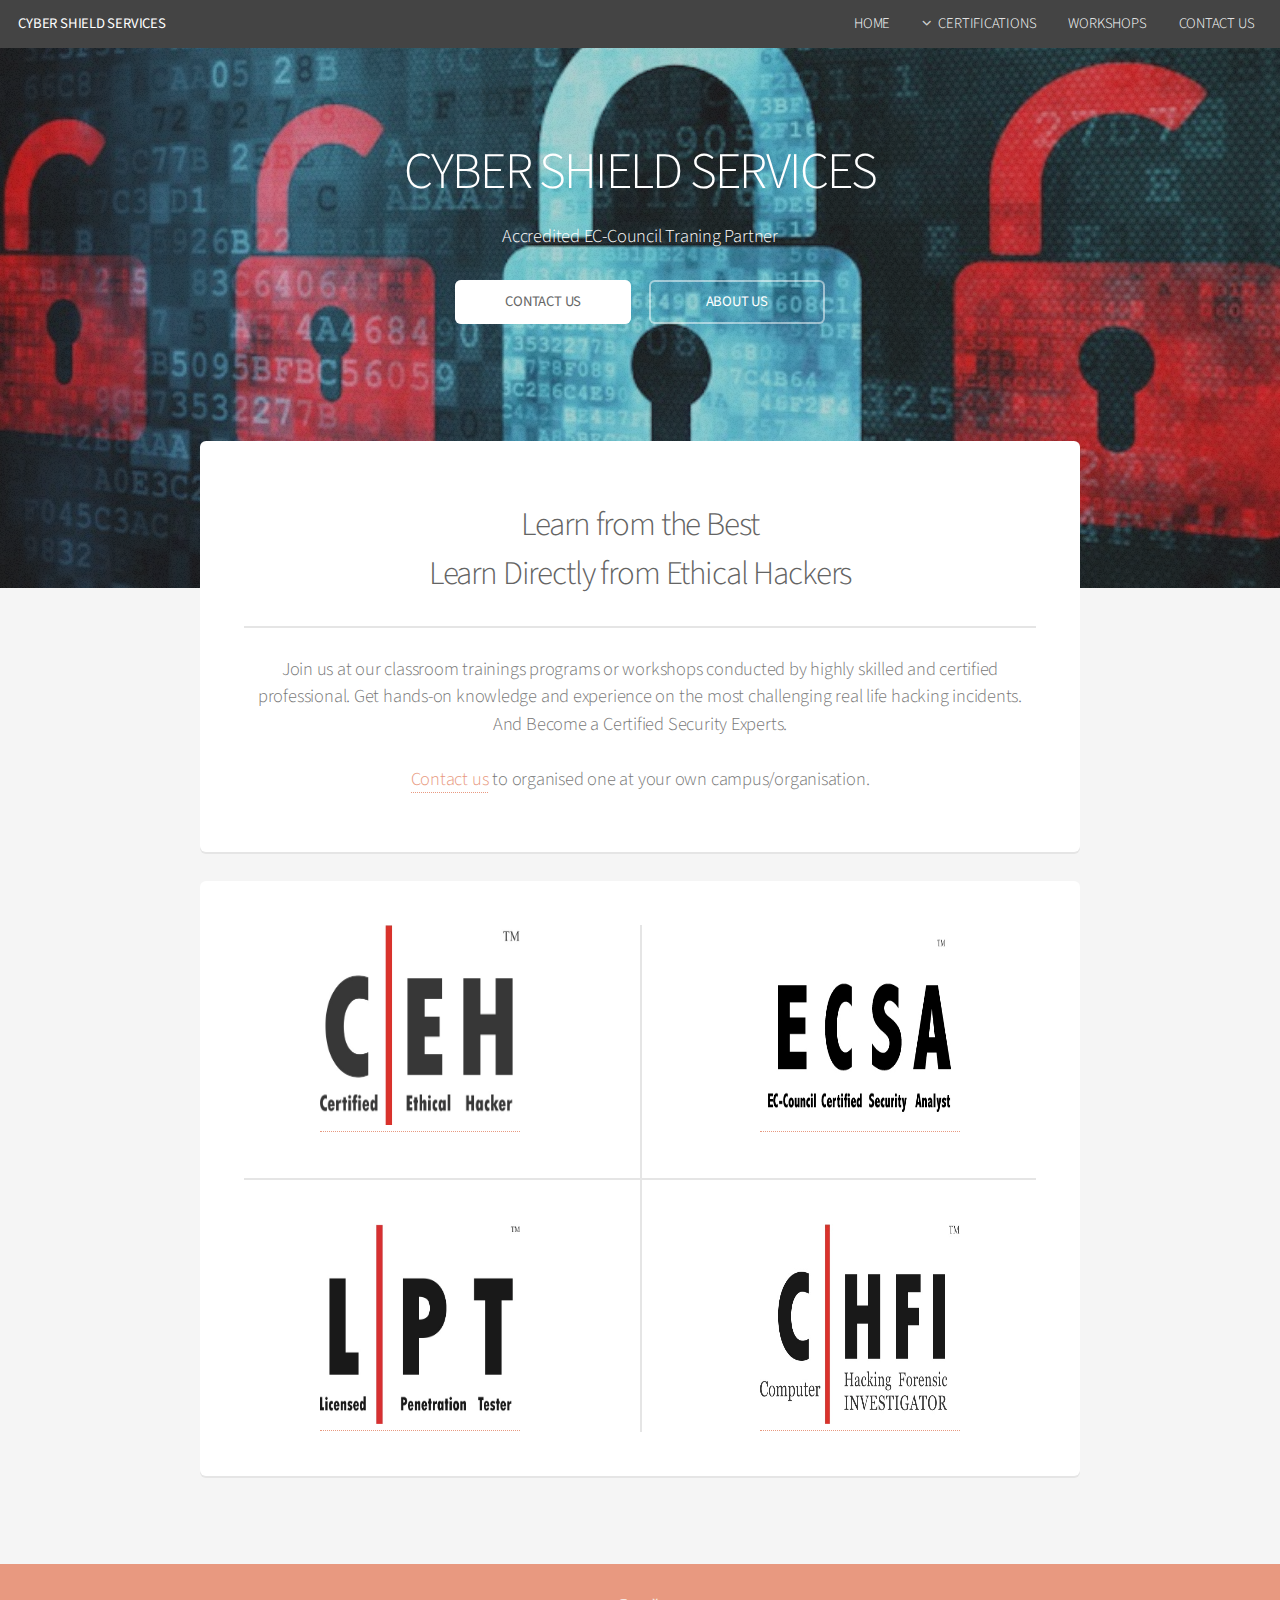
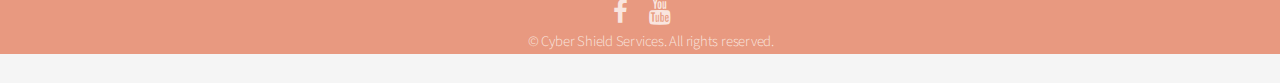
==== commit db206250: "Commit message" ====
--- a/index.html
+++ b/index.html
@@ -30,18 +30,19 @@
 									<!-- <li><a href="certifications/ECSP.html">ECSP</a></li> -->
 								</ul>
 							</li>
-							<li>
+							<li><a href="./workshops/workshops.html">WORKSHOPS</a></li>
+							<!-- <li>
 								<a href="#" class="icon fa-angle-down">TRAININGS</a>
 								<ul>
-									<li><a href="malware_analysis.html">MALWARE ANALYSIS</a></li>
-									<li><a href="cloud_security.html">CLOUD SECURITY</a></li>
-									<li><a href="mobile_pentest.html">MOBILE PENTEST</a></li>
-									<li><a href="incident_handling.html">INCIDENT HANDLING</a></li>
-									<li><a href="secure_coding.html">SECURE CODING</a></li>
-									<li><a href="vulnerability_management.html">VULNERABILTY</br>MANAGEMENT</a></li>
-									<li><a href="penetration_testing.html">PENETRATION</br>TESTING</a></li>
+									<li><a href="../trainings/malware_analysis.html">MALWARE ANALYSIS</a></li>
+									<li><a href="../trainings/cloud_security.html">CLOUD SECURITY</a></li>
+									<li><a href="../trainings/mobile_pentest.html">MOBILE PENTEST</a></li>
+									<li><a href="../trainings/incident_handling.html">INCIDENT HANDLING</a></li>
+									<li><a href="../trainings/secure_coding.html">SECURE CODING</a></li>
+									<li><a href="../trainings/vulnerability_management.html">VULNERABILTY</br>MANAGEMENT</a></li>
+									<li><a href="../trainings/penetration_testing.html">PENETRATION</br>TESTING</a></li>
 								</ul>
-							</li>
+							</li> -->
 							<!--
 								<li>
 								<a href="#" class="icon fa-angle-down">SERVICES</a>
@@ -126,32 +127,6 @@
 							</section>
 						</div> -->
 					</section>
-
-					<div class="row">
-						<div class="6u 12u(narrower)">
-
-							<section class="box special">
-								<span class="image featured"><img src="images/pic02.jpg" alt="" /></span>
-								<h3>WORKSHOPS</h3>
-								<ul class="actions">
-									<li><a href="./workshops/workshops.html" class="button alt">Learn More</a></li>
-								</ul>
-							</section>
-
-						</div>
-						<div class="6u 12u(narrower)">
-
-							<section class="box special">
-								<span class="image featured"><img src="images/pic03.jpg" alt="" /></span>
-								<h3>TRAININGS</h3>
-								<ul class="actions">
-									<li><a href="./trainings/trainings.html" class="button alt">Learn More</a></li>
-								</ul>
-							</section>
-
-						</div>
-					</div>
-
 				</section>
 
 			<!-- CTA -->
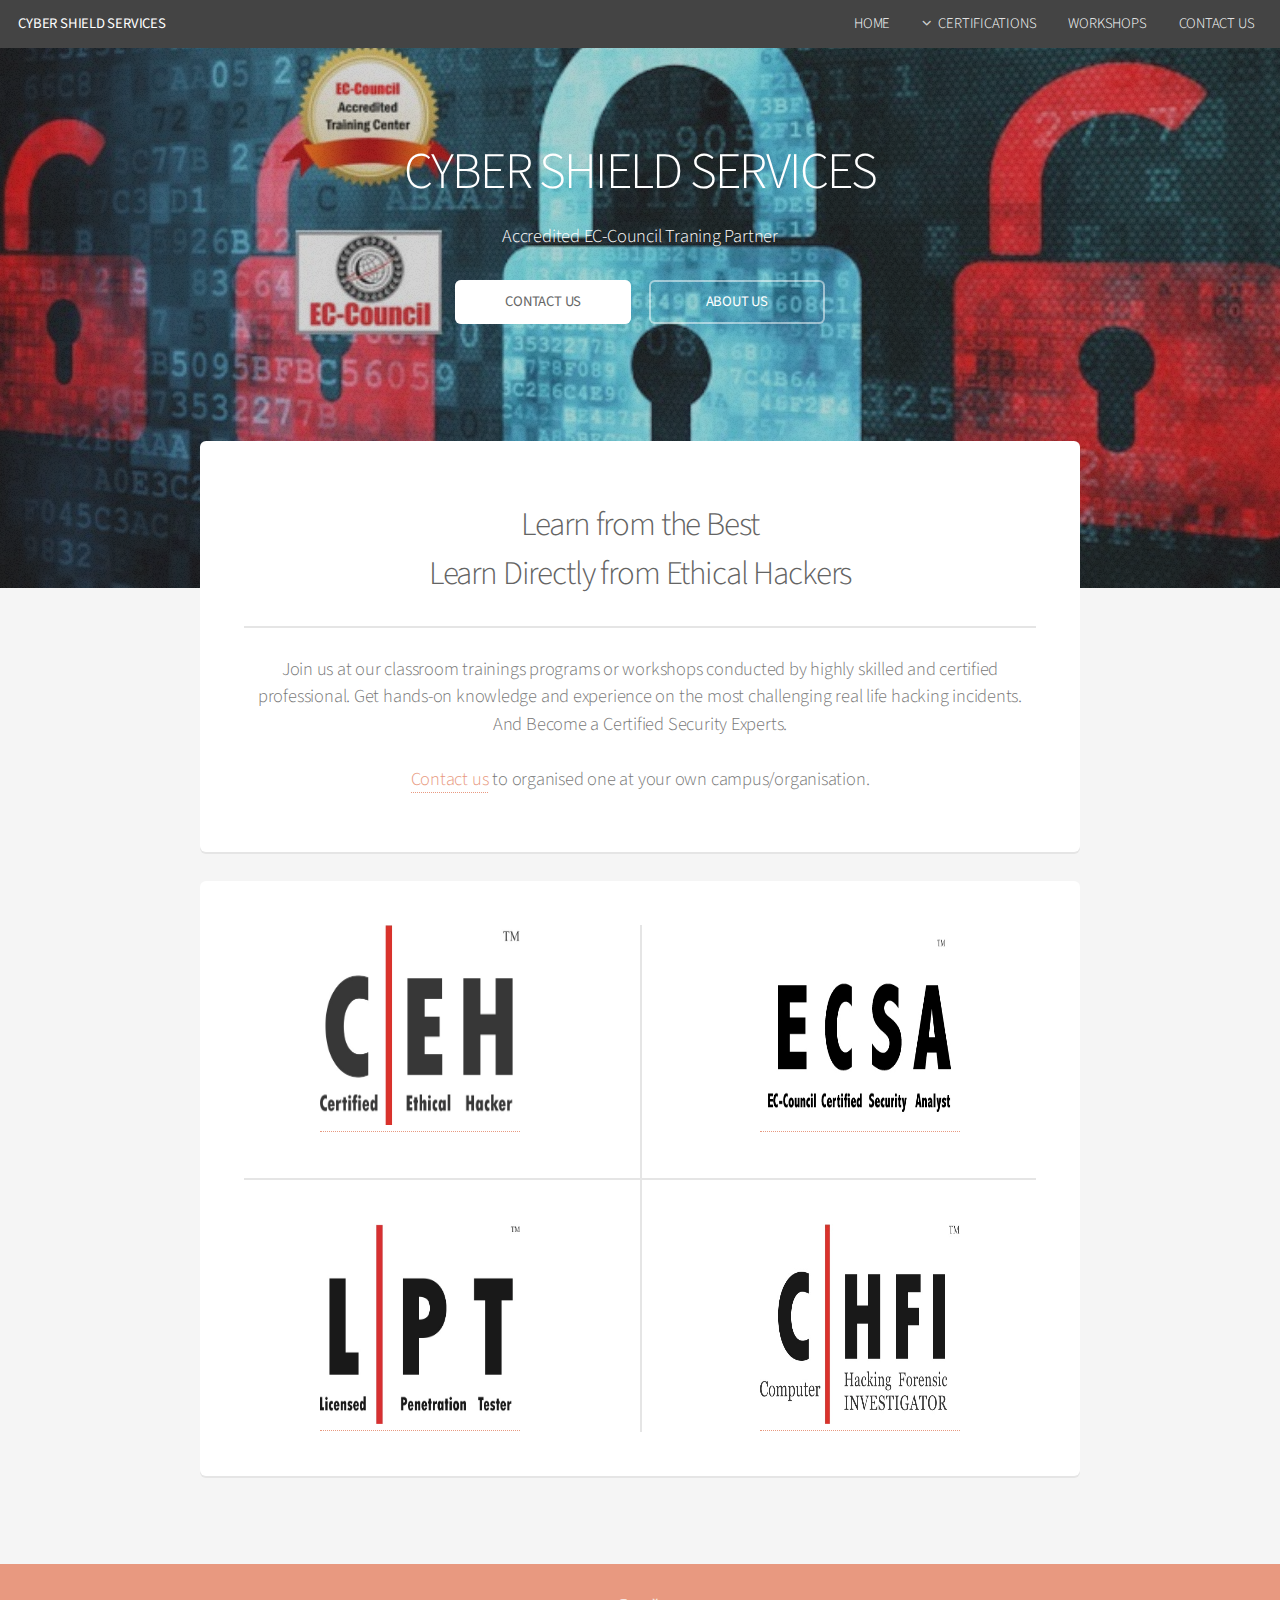
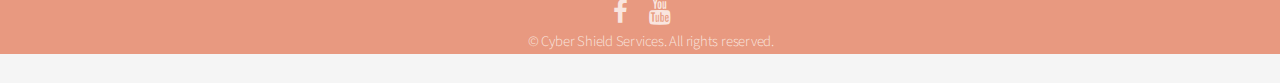
==== commit fbd92423: "google analytics intigration" ====
--- a/index.html
+++ b/index.html
@@ -24,7 +24,7 @@
 									<!-- <li><a href="certifications/CSCU.html">CSCU</a></li> -->
 									<li><a href="certifications/CEH.html">CEH</a></li>
 									<li><a href="certifications/ECSA.html">ECSA</a></li>
-									<li><a href="certifications/LPT.html">LPT</a></li>
+									<li><a href="https://www.eccouncil.org/programs/licensed-penetration-tester-lpt-master/" target="_blank">LPT</a></li>
 									<li><a href="certifications/CHFI.html">CHFI</a></li>
 									<!-- <li><a href="certifications/ECSS.html">ECSS</a></li> -->
 									<!-- <li><a href="certifications/ECSP.html">ECSP</a></li> -->
@@ -64,7 +64,7 @@
 					<p>Accredited EC-Council Traning Partner</p>
 					<ul class="actions">
 						<li><a href="contact.html" class="button special">CONTACT US</a></li>
-						<li><a href="aboutus.html" class="button">ABOUT US</a></li>
+						<li><a href="about_us.html" class="button">ABOUT US</a></li>
 					</ul>
 				</section>
 
@@ -108,7 +108,7 @@
 						</div>
 						<div class="features-row">
 							<section>
-								<span><a href="certifications/LPT.html" ><img src="images/LPT.jpg" width="200px" height="200px"></a></span>
+								<span><a href="https://www.eccouncil.org/programs/licensed-penetration-tester-lpt-master/" target="_blank"><img src="images/LPT.jpg" width="200px" height="200px"></a></span>
 							</section>
 							<section>
 								<span><a href="certifications/CHFI.html" ><img src="images/CHFI.jpg" width="200px" height="200px"></a></span>
@@ -151,6 +151,17 @@
 			<script src="assets/js/util.js"></script>
 			<!--[if lte IE 8]><script src="assets/js/ie/respond.min.js"></script><![endif]-->
 			<script src="assets/js/main.js"></script>
+			<!--Google Analytics-->
+			<script>
+			  (function(i,s,o,g,r,a,m){i['GoogleAnalyticsObject']=r;i[r]=i[r]||function(){
+			  (i[r].q=i[r].q||[]).push(arguments)},i[r].l=1*new Date();a=s.createElement(o),
+			  m=s.getElementsByTagName(o)[0];a.async=1;a.src=g;m.parentNode.insertBefore(a,m)
+			  })(window,document,'script','https://www.google-analytics.com/analytics.js','ga');
+
+			  ga('create', 'UA-40581332-1', 'auto');
+			  ga('send', 'pageview');
+
+			</script>
 
 	</body>
 </html>